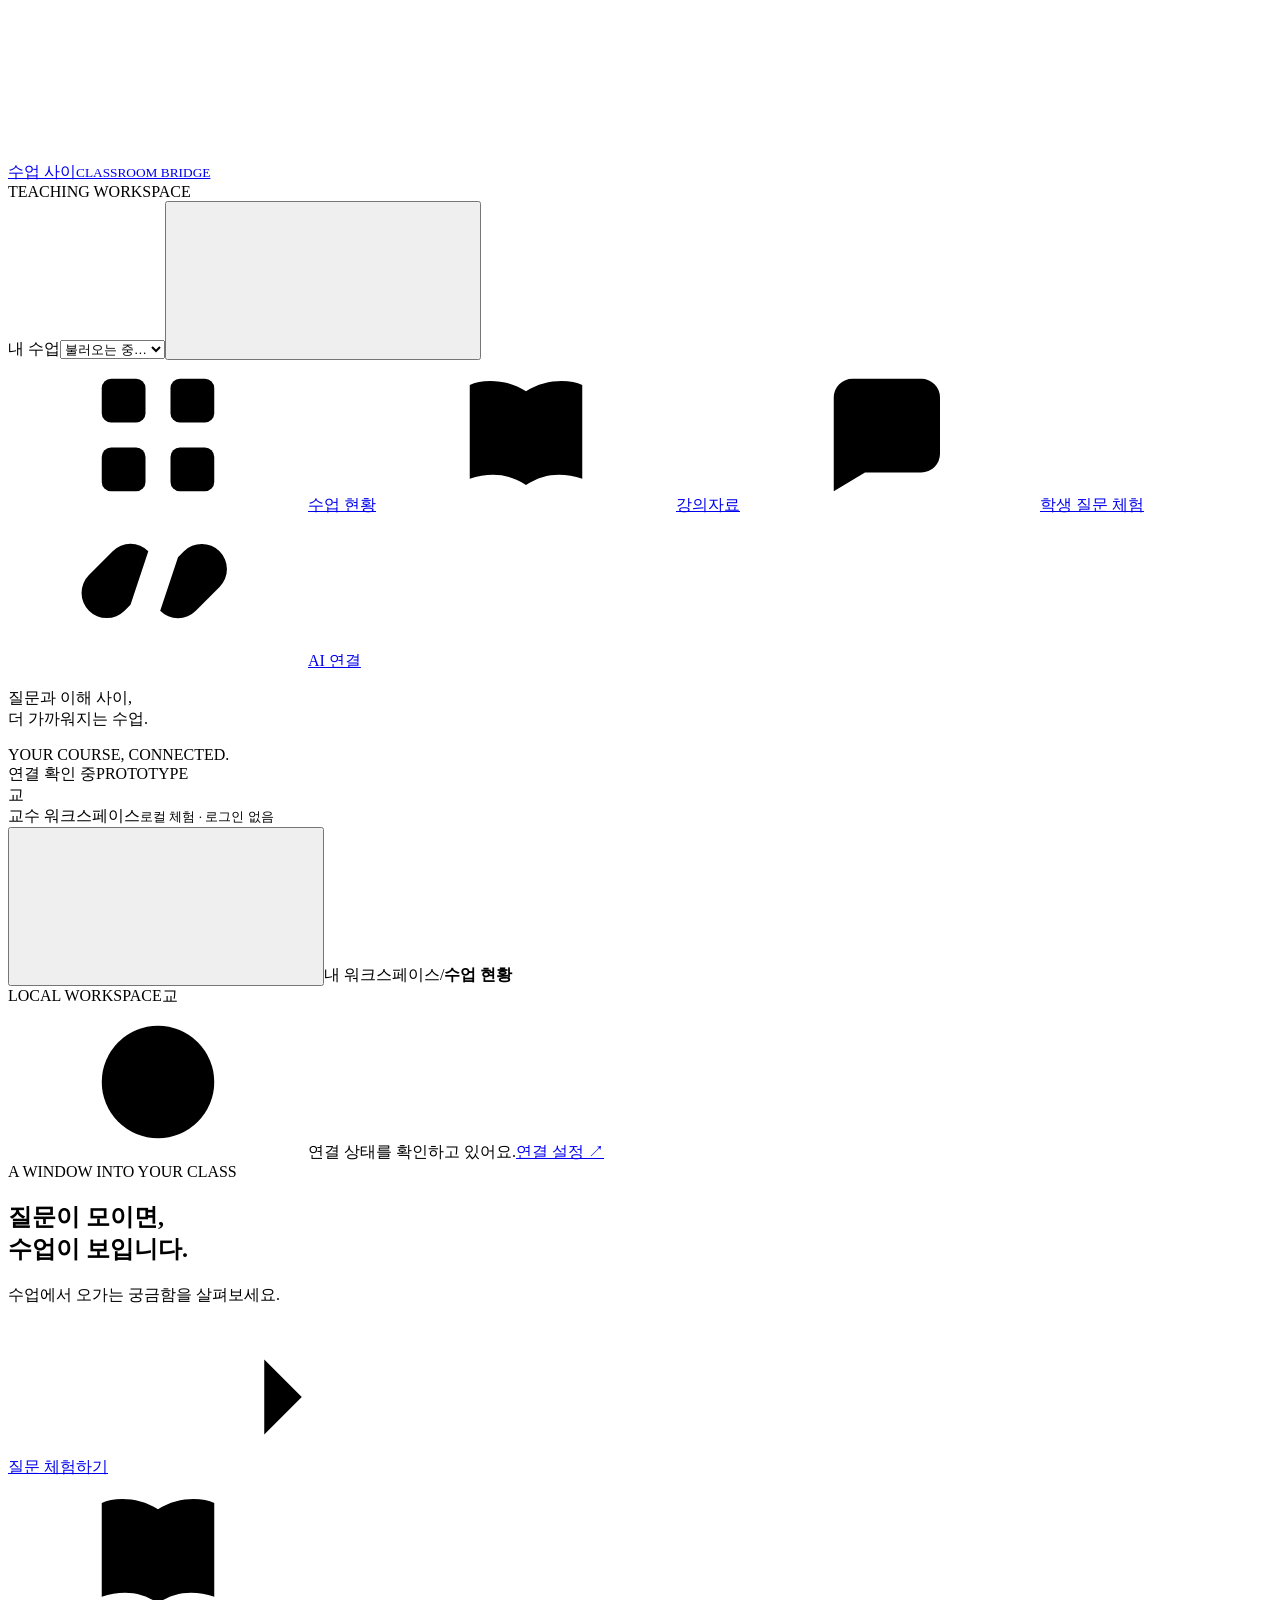
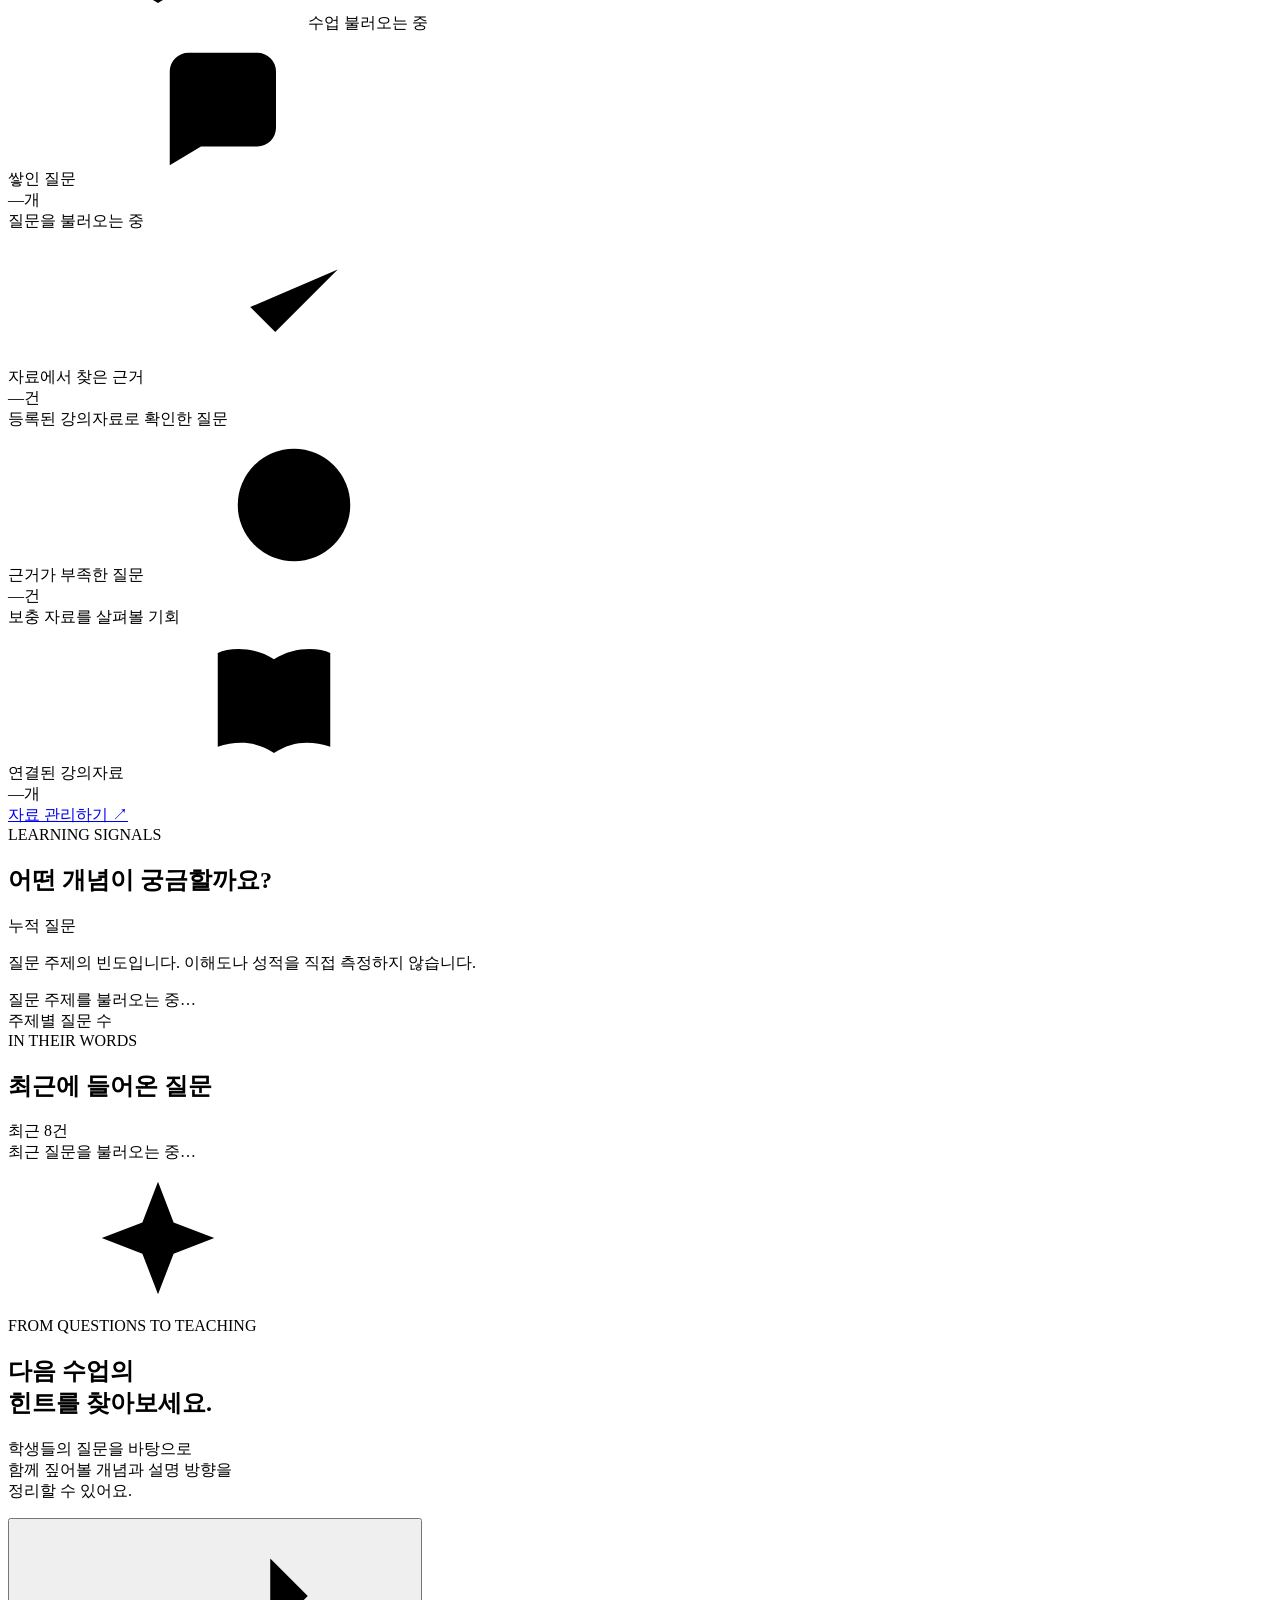
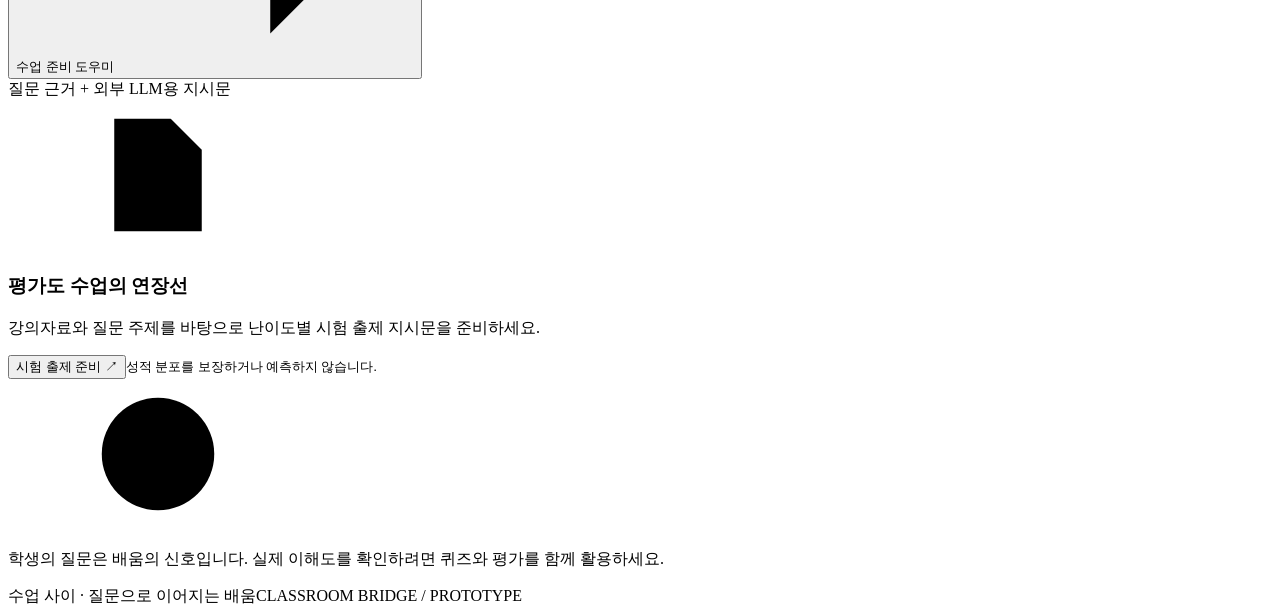
==== classroom/static/index.html @ 121eba07 "Add classroom MCP workspace with configurable Jev and Codex judges" ====
<!doctype html>
<html lang="ko">
<head>
  <meta charset="utf-8">
  <meta name="viewport" content="width=device-width, initial-scale=1">
  <meta name="theme-color" content="#f6f7f3">
  <title>수업 사이 · Classroom Bridge</title>
  <link rel="stylesheet" href="/static/style.css">
  <script defer src="/static/app.js"></script>
</head>
<body>
<svg class="svg-definitions" aria-hidden="true"><defs>
<symbol id="i-grid" viewBox="0 0 24 24"><rect x="3" y="3" width="7" height="7" rx="1.5"/><rect x="14" y="3" width="7" height="7" rx="1.5"/><rect x="3" y="14" width="7" height="7" rx="1.5"/><rect x="14" y="14" width="7" height="7" rx="1.5"/></symbol>
<symbol id="i-book" viewBox="0 0 24 24"><path d="M12 5c-3-2-7-2-9-1v15c3-1 6-1 9 1 3-2 6-2 9-1V4c-2-1-6-1-9 1Z"/><path d="M12 5v15"/></symbol>
<symbol id="i-chat" viewBox="0 0 24 24"><path d="M20 15a3 3 0 0 1-3 3H8l-5 3V6a3 3 0 0 1 3-3h11a3 3 0 0 1 3 3Z"/><path d="M7 8h9M7 12h6"/></symbol>
<symbol id="i-link" viewBox="0 0 24 24"><path d="m9 15 6-6M8 16l-1 1a4.2 4.2 0 0 1-6-6l4-4a4.2 4.2 0 0 1 6 0M16 8l1-1a4.2 4.2 0 0 1 6 6l-4 4a4.2 4.2 0 0 1-6 0" transform="translate(0 -1) scale(.95)"/></symbol>
<symbol id="i-arrow" viewBox="0 0 24 24"><path d="M4 12h15m-6-6 6 6-6 6"/></symbol>
<symbol id="i-file" viewBox="0 0 24 24"><path d="M14 3H5v18h14V8Z"/><path d="M14 3v5h5M8 12h8M8 16h5"/></symbol>
<symbol id="i-plus" viewBox="0 0 24 24"><path d="M12 5v14M5 12h14"/></symbol>
<symbol id="i-upload" viewBox="0 0 24 24"><path d="M12 16V3m-5 5 5-5 5 5M4 15v6h16v-6"/></symbol>
<symbol id="i-spark" viewBox="0 0 24 24"><path d="m12 3 2.5 6.5L21 12l-6.5 2.5L12 21l-2.5-6.5L3 12l6.5-2.5ZM20 2v4m-2-2h4"/></symbol>
<symbol id="i-copy" viewBox="0 0 24 24"><rect x="8" y="8" width="12" height="13" rx="2"/><path d="M16 8V3H3v13h5"/></symbol>
<symbol id="i-check" viewBox="0 0 24 24"><path d="m5 12 4 4L19 6"/></symbol>
<symbol id="i-close" viewBox="0 0 24 24"><path d="m6 6 12 12M18 6 6 18"/></symbol>
<symbol id="i-info" viewBox="0 0 24 24"><circle cx="12" cy="12" r="9"/><path d="M12 11v6m0-10v1"/></symbol>
<symbol id="i-menu" viewBox="0 0 24 24"><path d="M4 6h16M4 12h16M4 18h16"/></symbol>
<symbol id="i-trash" viewBox="0 0 24 24"><path d="M3 6h18M9 6V3h6v3M6 6l1 15h10l1-15M10 10v7m4-7v7"/></symbol>
</defs></svg>
<div class="app-shell">
<aside class="sidebar" id="sidebar" aria-label="주 탐색">
  <a class="brand" href="#dashboard" aria-label="수업 사이 홈"><span class="brand-mark"><i></i><i></i><i></i></span><span>수업 사이<small>CLASSROOM BRIDGE</small></span></a>
  <div class="workspace-label">TEACHING WORKSPACE</div>
  <div class="course-control"><label for="course-select">내 수업</label><select id="course-select" aria-label="수업 선택"><option>불러오는 중…</option></select><button id="new-course" class="icon-button" title="새 수업 만들기" aria-label="새 수업 만들기"><svg><use href="#i-plus"/></svg></button></div>
  <nav class="nav"><a href="#dashboard" data-page="dashboard" class="active"><svg><use href="#i-grid"/></svg>수업 현황<span class="nav-dot"></span></a><a href="#materials" data-page="materials"><svg><use href="#i-book"/></svg>강의자료</a><a href="#student" data-page="student"><svg><use href="#i-chat"/></svg>학생 질문 체험</a><a href="#connect" data-page="connect"><svg><use href="#i-link"/></svg>AI 연결</a></nav>
  <div class="sidebar-note"><div class="note-line"></div><p>질문과 이해 사이,<br>더 가까워지는 수업.</p><span>YOUR COURSE, CONNECTED.</span></div>
  <div class="sidebar-bottom"><div class="provider-status"><span class="status-dot"></span><span id="provider-label">연결 확인 중</span><span class="prototype-tag">PROTOTYPE</span></div><div class="profile"><span class="avatar">교</span><div>교수 워크스페이스<small>로컬 체험 · 로그인 없음</small></div></div></div>
</aside>
<div class="sidebar-shade" id="sidebar-shade"></div>
<main class="main">
  <header class="topbar"><div class="breadcrumb"><button class="icon-button mobile-menu" id="menu-button" aria-label="메뉴 열기" aria-expanded="false"><svg><use href="#i-menu"/></svg></button><span>내 워크스페이스</span><span class="crumb-slash">/</span><strong id="breadcrumb-title">수업 현황</strong></div><span class="topbar-right"><span class="small-dot"></span>LOCAL WORKSPACE<span class="topbar-avatar">교</span></span></header>
  <div class="content">
  <div class="mode-banner" id="mode-banner" role="status"><svg><use href="#i-info"/></svg><span>연결 상태를 확인하고 있어요.</span><a href="#connect">연결 설정 <span aria-hidden="true">↗</span></a></div>
  <div id="global-error" class="error-message" role="alert" hidden></div>
  <section class="page active" id="page-dashboard" aria-labelledby="dashboard-title">
    <div class="page-heading"><div><div class="eyebrow">A WINDOW INTO YOUR CLASS</div><h1 id="dashboard-title">질문이 모이면,<br class="mobile-break"> 수업이 보입니다.</h1><p><span id="dashboard-course">수업</span>에서 오가는 궁금함을 살펴보세요.</p></div><a class="button button-dark" href="#student">질문 체험하기<svg><use href="#i-arrow"/></svg></a></div>
    <div class="dashboard-context"><span class="course-pill"><svg><use href="#i-book"/></svg><span id="course-pill-title">수업 불러오는 중</span></span><span id="demo-data-label" class="subtle-label"></span><span class="context-date" id="today-label"></span></div>
    <div class="stats-grid" id="stats-grid" aria-live="polite">
      <article class="stat-card"><div class="stat-label">쌓인 질문<svg><use href="#i-chat"/></svg></div><div class="stat-value" id="stat-questions">—<span>개</span></div><div class="stat-foot" id="stat-question-foot">질문을 불러오는 중</div></article>
      <article class="stat-card"><div class="stat-label">자료에서 찾은 근거<svg><use href="#i-check"/></svg></div><div class="stat-value" id="stat-grounded">—<span>건</span></div><div class="stat-foot">등록된 강의자료로 확인한 질문</div></article>
      <article class="stat-card"><div class="stat-label">근거가 부족한 질문<svg><use href="#i-info"/></svg></div><div class="stat-value" id="stat-insufficient">—<span>건</span></div><div class="stat-foot">보충 자료를 살펴볼 기회</div></article>
      <article class="stat-card"><div class="stat-label">연결된 강의자료<svg><use href="#i-book"/></svg></div><div class="stat-value" id="stat-materials">—<span>개</span></div><a class="stat-foot text-link" href="#materials">자료 관리하기 <span>↗</span></a></article>
    </div>
    <div class="dashboard-columns">
      <div class="dashboard-primary">
        <article class="panel topics-panel"><div class="panel-heading"><div><span class="eyebrow">LEARNING SIGNALS</span><h2>어떤 개념이 궁금할까요?</h2></div><span class="chip">누적 질문</span></div><p class="panel-description">질문 주제의 빈도입니다. 이해도나 성적을 직접 측정하지 않습니다.</p><div id="topic-chart" class="topic-chart loading-placeholder">질문 주제를 불러오는 중…</div><div class="chart-footer"><span class="legend-dot"></span>주제별 질문 수 <span id="topic-total"></span></div></article>
        <article class="panel recent-panel"><div class="panel-heading"><div><span class="eyebrow">IN THEIR WORDS</span><h2>최근에 들어온 질문</h2></div><span class="muted small">최근 8건</span></div><div id="recent-questions" class="question-list loading-placeholder">최근 질문을 불러오는 중…</div></article>
      </div>
      <div class="dashboard-secondary">
        <article class="insight-card"><span class="insight-icon"><svg><use href="#i-spark"/></svg></span><div class="eyebrow">FROM QUESTIONS TO TEACHING</div><h2>다음 수업의<br>힌트를 찾아보세요.</h2><p>학생들의 질문을 바탕으로<br>함께 짚어볼 개념과 설명 방향을<br>정리할 수 있어요.</p><button class="button button-teal" id="brief-button">수업 준비 도우미<svg><use href="#i-arrow"/></svg></button><div class="insight-foot">질문 근거 + 외부 LLM용 지시문</div></article>
        <article class="panel exam-card"><div class="exam-icon"><svg><use href="#i-file"/></svg></div><h3>평가도 수업의 연장선</h3><p>강의자료와 질문 주제를 바탕으로 난이도별 시험 출제 지시문을 준비하세요.</p><button class="text-link" id="exam-button">시험 출제 준비 <span>↗</span></button><small>성적 분포를 보장하거나 예측하지 않습니다.</small></article>
        <div class="privacy-note"><svg><use href="#i-info"/></svg><p id="analytics-notice">학생의 질문은 배움의 신호입니다. 실제 이해도를 확인하려면 퀴즈와 평가를 함께 활용하세요.</p></div>
      </div>
    </div>
  </section>
  <section class="page" id="page-materials" aria-labelledby="materials-title" hidden>
    <div class="page-heading"><div><div class="eyebrow">THE FOUNDATION OF EVERY ANSWER</div><h1 id="materials-title">수업의 근거를 모으세요.</h1><p>등록한 강의자료를 바탕으로 질문에 필요한 내용을 찾습니다.</p></div><span class="outline-label">TXT · MD · PDF</span></div>
    <div class="materials-layout"><article class="panel registration-panel"><div class="panel-heading"><h2>강의자료 등록</h2></div><div class="segmented" role="tablist" aria-label="등록 방식"><button class="active" id="tab-file" role="tab" aria-selected="true" aria-controls="upload-form">파일 업로드</button><button id="tab-text" role="tab" aria-selected="false" aria-controls="text-form">직접 입력</button></div>
      <form id="upload-form" role="tabpanel" aria-labelledby="tab-file"><label class="dropzone" id="dropzone" for="material-file"><span class="upload-icon"><svg><use href="#i-upload"/></svg></span><strong id="file-label">강의자료를 선택하세요</strong><span>또는 파일을 이곳에 끌어다 놓으세요</span><small>TXT, MD, 텍스트 PDF · 최대 10 MB</small><input id="material-file" type="file" accept=".txt,.md,.pdf" required></label><label class="field-label" for="file-title">자료 제목 <span>선택</span></label><input id="file-title" placeholder="비워두면 파일 이름을 사용해요" maxlength="200"><button class="button button-dark full-width" type="submit"><svg><use href="#i-plus"/></svg>자료 등록하기</button><p class="form-note">이미지로만 된 PDF는 글자 추출이 어려울 수 있어요.</p></form>
      <form id="text-form" role="tabpanel" aria-labelledby="tab-text" hidden><label class="field-label" for="text-title">자료 제목</label><input id="text-title" placeholder="예: 3주차 · 경사하강법" required maxlength="200"><label class="field-label" for="material-text">자료 내용</label><textarea id="material-text" rows="10" maxlength="1000000" placeholder="수업 노트나 강의 내용을 붙여 넣으세요. 제목과 본문을 함께 넣으면 근거를 찾기 좋아요." required></textarea><button class="button button-dark full-width" type="submit"><svg><use href="#i-plus"/></svg>자료 등록하기</button></form>
      <div class="form-status" id="material-status" role="status"></div></article>
      <article class="panel material-library"><div class="panel-heading"><div><span class="eyebrow">COURSE LIBRARY</span><h2>등록된 자료 <span class="count-badge" id="material-count">0</span></h2></div><button class="text-link" id="refresh-materials">새로고침</button></div><div id="material-list" class="material-list">자료를 불러오는 중…</div></article></div>
  </section>
  <section class="page" id="page-student" aria-labelledby="student-title" hidden>
    <div class="page-heading"><div><div class="eyebrow">A QUESTION IS A GOOD BEGINNING</div><h1 id="student-title">궁금함에서 시작해 보세요.</h1><p>학생의 질문이 강의자료와 어떻게 연결되는지 체험해 보세요.</p></div><span class="outline-label">학생 질문 체험</span></div>
    <div class="student-layout"><div><article class="panel ask-panel"><div class="ask-context"><span class="mini-logo">사이</span><div><strong id="ask-course">현재 수업</strong><span>강의자료에서 질문의 근거를 찾아요.</span></div></div><form id="ask-form"><label class="field-label" for="question-input">어떤 점이 궁금한가요?</label><textarea id="question-input" rows="5" maxlength="2000" placeholder="예: 경사하강법에서 학습률이 너무 크면 어떻게 되나요?" required></textarea><div class="question-examples"><span>이렇게 물어보세요</span><button type="button" data-question="경사하강법이 무엇인가요?">경사하강법이 뭐예요?</button><button type="button" data-question="과적합은 왜 생기고 어떻게 줄이나요?">과적합은 어떻게 줄이나요?</button></div><div class="ask-footer"><span><svg><use href="#i-info"/></svg>질문이 이 수업의 DB에 기록됩니다.</span><button class="button button-teal" type="submit">자료에서 찾기<svg><use href="#i-arrow"/></svg></button></div></form><div id="ask-status" class="form-status" role="status"></div></article><div id="answer-container" aria-live="polite"></div></div>
      <aside class="student-guide"><div class="eyebrow">HOW IT WORKS</div><h3>익숙한 AI,<br>우리 수업의 맥락으로.</h3><ol class="flow-list"><li><span>01</span><div><strong>질문하기</strong><p>학생이 궁금한 점을 물어봐요.</p></div></li><li><span>02</span><div><strong>자료 선별하기</strong><p>MCP로 수업 자료에 연결하고, 근거가 되는 내용을 골라요.</p></div></li><li><span>03</span><div><strong>출처와 함께 설명하기</strong><p>선별된 근거를 외부 LLM에 전달해 수업에 맞는 설명을 만들어요.</p></div></li></ol><div class="guide-note">이 체험 화면은 <strong>근거 발췌 미리보기</strong>를 보여줍니다. 자연어 답변 생성은 연결한 LLM에서 이루어져요.</div><a class="text-link" href="#connect">내 AI에 연결하기 <span>↗</span></a></aside></div>
  </section>
  <section class="page" id="page-connect" aria-labelledby="connect-title" hidden>
    <div class="page-heading"><div><div class="eyebrow">BRING YOUR OWN AI</div><h1 id="connect-title">수업과 AI 사이를 연결하세요.</h1><p>MCP를 지원하는 클라이언트에 연결해 수업 자료를 활용하세요.</p></div><span class="outline-label">MCP</span></div>
    <div class="connection-status panel"><span class="connection-mark"><svg><use href="#i-link"/></svg></span><div><h2 id="connection-title">연결 상태 확인 중</h2><p id="connection-description"></p></div><span class="chip" id="mode-chip"></span></div>
    <div class="connection-grid"><article class="panel connection-card"><div class="eyebrow">FOR STUDENTS</div><h2>학생의 AI에 연결</h2><p>수업 목록을 확인하고, 질문에 맞는 강의자료를 찾습니다. 질문은 수업별로 기록돼요.</p><label class="field-label">Streamable HTTP 주소</label><div class="copy-line"><code id="student-endpoint"></code><button class="icon-button copy-target" data-copy-target="student-endpoint" aria-label="학생 MCP 주소 복사"><svg><use href="#i-copy"/></svg></button></div><label class="field-label">표준 입출력 실행 명령</label><div class="copy-line"><code id="student-stdio">python -m classroom.mcp_server --role student</code><button class="icon-button copy-target" data-copy-target="student-stdio" aria-label="학생 실행 명령 복사"><svg><use href="#i-copy"/></svg></button></div><button class="button button-outline full-width" id="student-prompt">학생용 지시문 보기<svg><use href="#i-arrow"/></svg></button></article>
    <article class="panel connection-card"><div class="eyebrow">FOR INSTRUCTORS</div><h2>교수의 AI에 연결</h2><p>질문 현황을 살펴보고, 보충 설명과 시험 출제를 준비합니다. 자료 등록도 가능해요.</p><label class="field-label">Streamable HTTP 주소</label><div class="copy-line"><code id="instructor-endpoint"></code><button class="icon-button copy-target" data-copy-target="instructor-endpoint" aria-label="교수 MCP 주소 복사"><svg><use href="#i-copy"/></svg></button></div><label class="field-label">표준 입출력 실행 명령</label><div class="copy-line"><code id="instructor-stdio">python -m classroom.mcp_server --role instructor</code><button class="icon-button copy-target" data-copy-target="instructor-stdio" aria-label="교수 실행 명령 복사"><svg><use href="#i-copy"/></svg></button></div><button class="button button-outline full-width" id="instructor-prompt">교수용 지시문 보기<svg><use href="#i-arrow"/></svg></button></article></div>
    <article class="panel setup-notes"><h3>연결 전에 확인하세요</h3><div class="setup-note-grid"><div><span>01</span><h4>같은 컴퓨터에서 실행</h4><p>이 주소는 로컬 서버용입니다. 원격 커넥터에서는 직접 접근할 수 없으며, 클라이언트의 로컬 MCP 지원을 확인해야 해요.</p></div><div><span>02</span><h4>Jev API 또는 Codex CLI로 판단</h4><p>서버의 .env에서 CLASSROOM_MODE=auto를 설정하세요. TYPESAFE_API_KEY가 있으면 Jev를 사용하며, JEV_MODEL의 기본값은 jev-latest입니다. 키가 없으면 설치된 Codex CLI, 둘 다 없으면 데모 검색을 사용합니다. jev·codex·demo 모드로 직접 지정할 수도 있어요. 변경 후 서버를 재시작하세요. API 키는 서버에만 보관하고, Codex는 서버 컴퓨터에서 로그인하세요.</p></div><div><span>03</span><h4>교수 도구는 교수에게</h4><p>이 프로토타입에는 로그인이 없습니다. 역할별 주소는 인증 경계가 아니므로 신뢰할 수 있는 로컬 환경에서 체험하세요.</p></div></div></article>
  </section>
  <footer class="page-footer"><span>수업 사이 <span class="footer-dot">·</span> 질문으로 이어지는 배움</span><span>CLASSROOM BRIDGE / PROTOTYPE</span></footer>
  </div>
</main>
</div>
<dialog id="app-dialog"><div class="dialog-top"><div><span class="eyebrow" id="dialog-eyebrow"></span><h2 id="dialog-title"></h2></div><button class="icon-button" id="close-dialog" aria-label="닫기"><svg><use href="#i-close"/></svg></button></div><div id="dialog-content"></div></dialog>
<div id="toast" class="toast" role="status" aria-live="polite"></div>
</body>
</html>
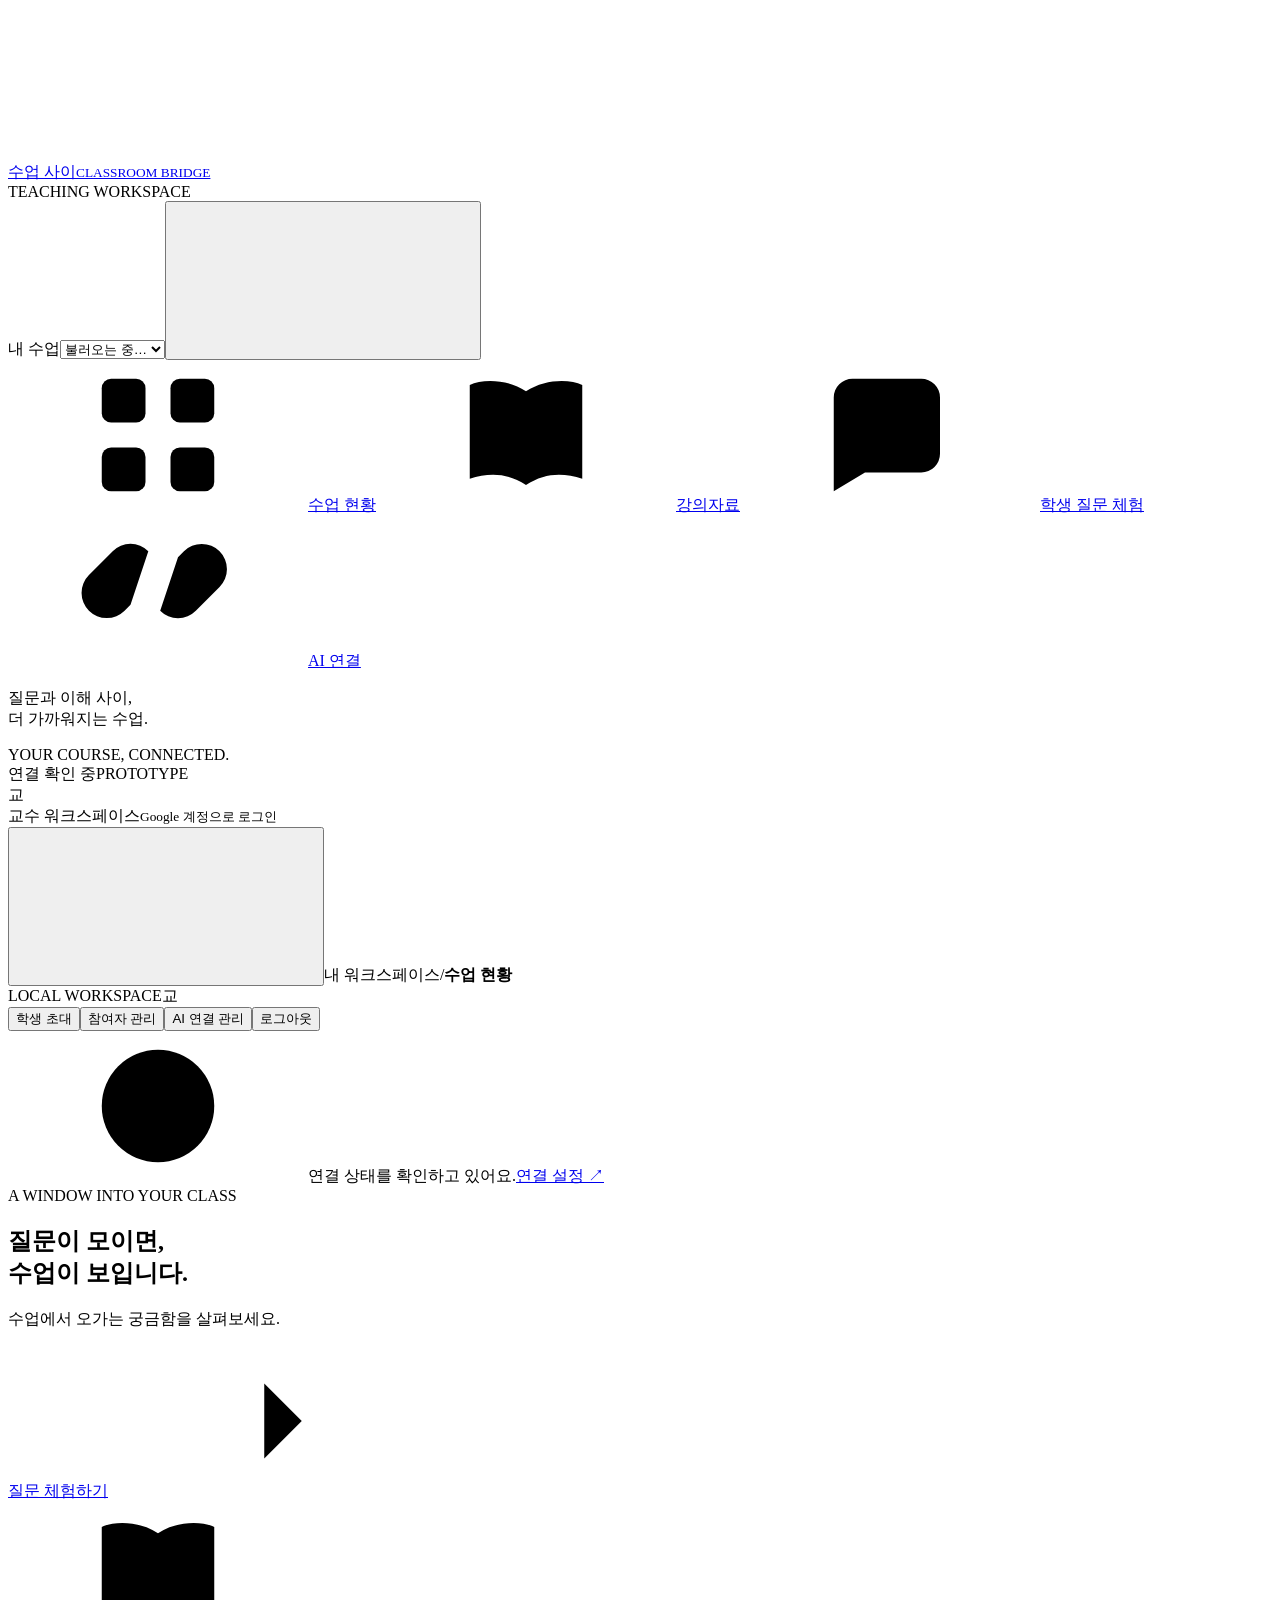
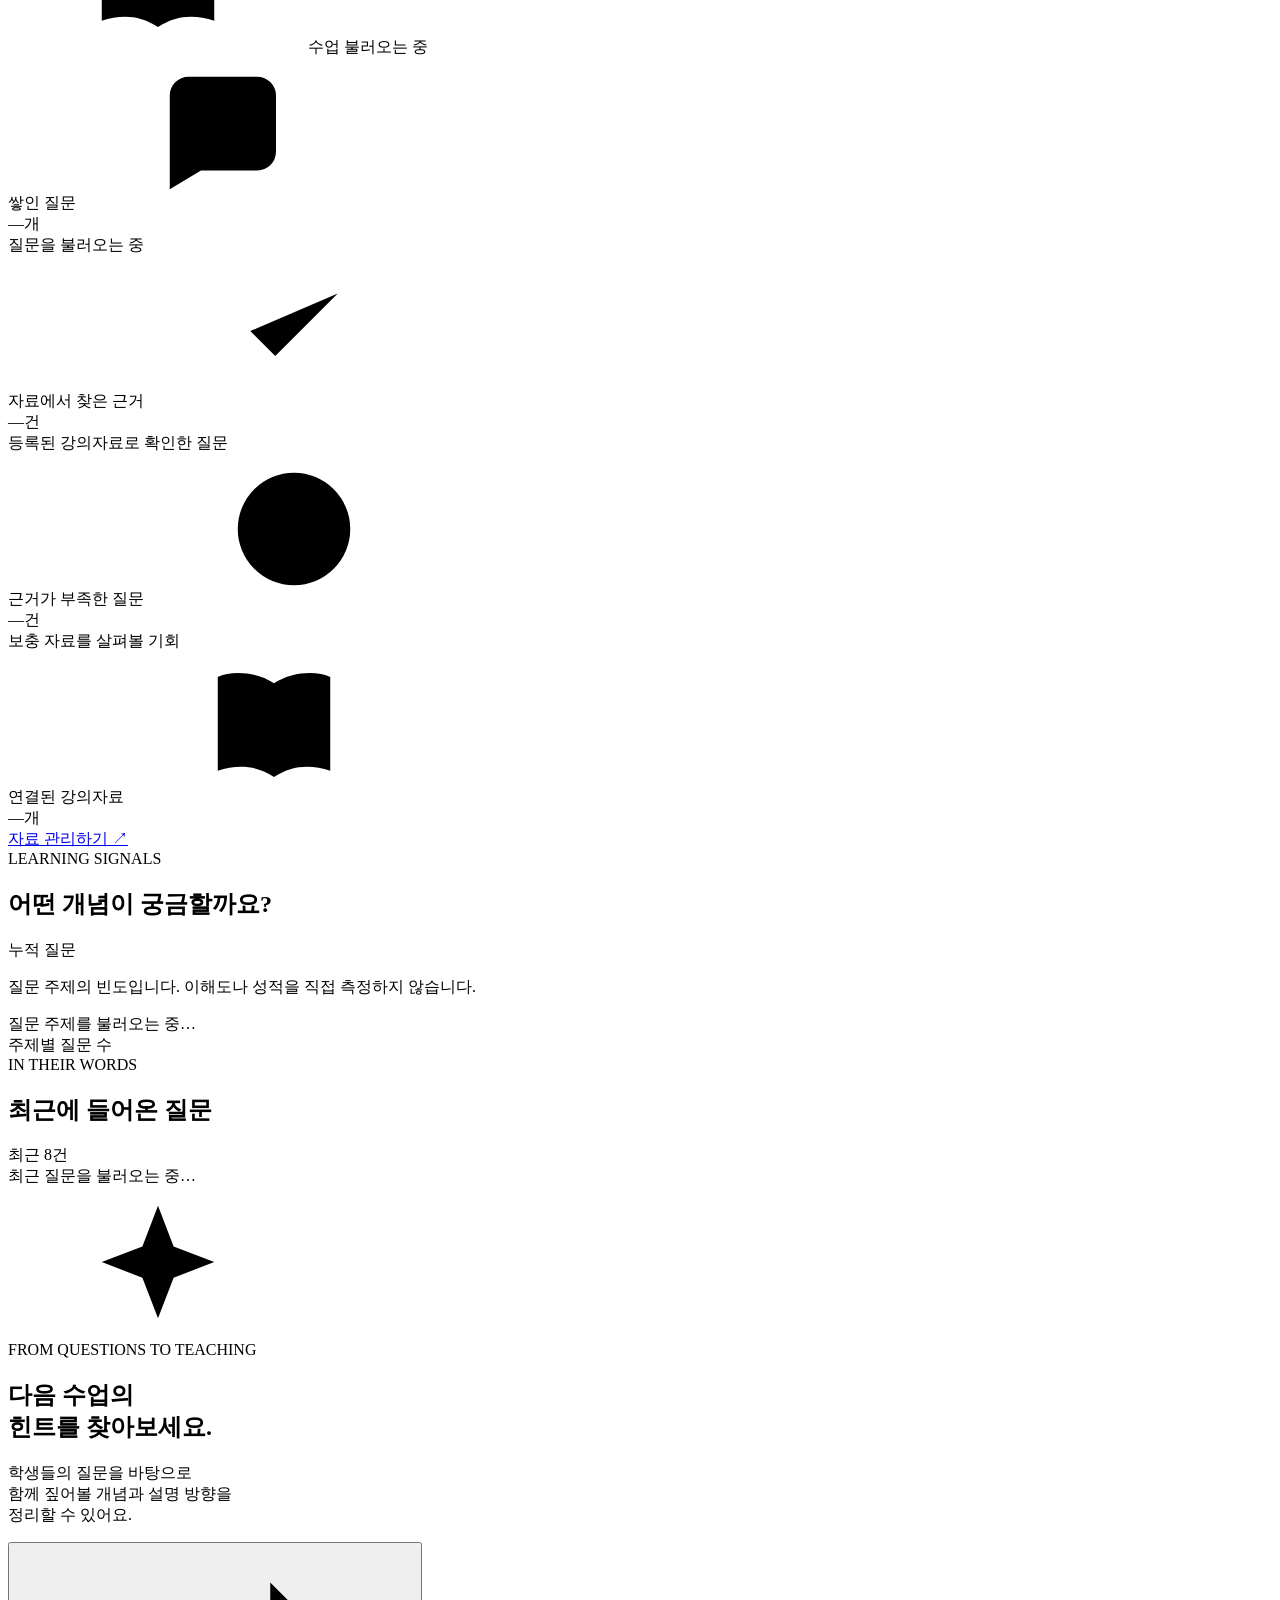
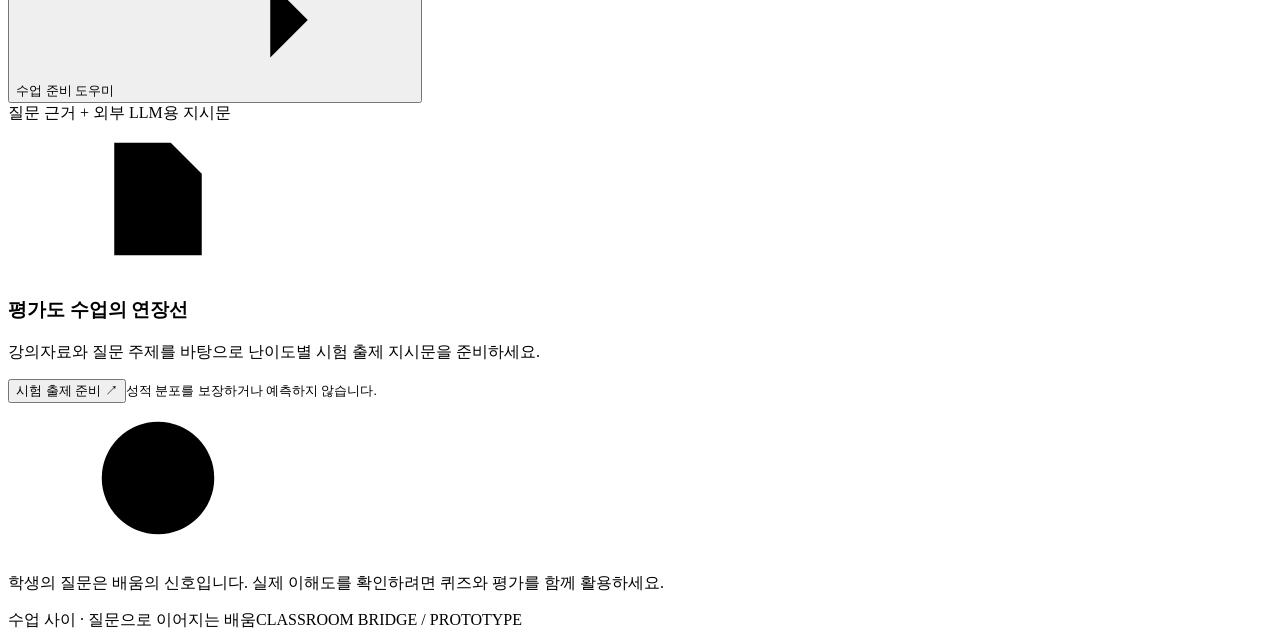
==== commit b3259ae2: "Add Google login, MCP OAuth, and FactChat SDK deployment" ====
--- a/classroom/static/index.html
+++ b/classroom/static/index.html
@@ -31,14 +31,15 @@
   <a class="brand" href="#dashboard" aria-label="수업 사이 홈"><span class="brand-mark"><i></i><i></i><i></i></span><span>수업 사이<small>CLASSROOM BRIDGE</small></span></a>
   <div class="workspace-label">TEACHING WORKSPACE</div>
   <div class="course-control"><label for="course-select">내 수업</label><select id="course-select" aria-label="수업 선택"><option>불러오는 중…</option></select><button id="new-course" class="icon-button" title="새 수업 만들기" aria-label="새 수업 만들기"><svg><use href="#i-plus"/></svg></button></div>
-  <nav class="nav"><a href="#dashboard" data-page="dashboard" class="active"><svg><use href="#i-grid"/></svg>수업 현황<span class="nav-dot"></span></a><a href="#materials" data-page="materials"><svg><use href="#i-book"/></svg>강의자료</a><a href="#student" data-page="student"><svg><use href="#i-chat"/></svg>학생 질문 체험</a><a href="#connect" data-page="connect"><svg><use href="#i-link"/></svg>AI 연결</a></nav>
+  <nav class="nav"><a href="#dashboard" data-page="dashboard" data-teacher-only class="active"><svg><use href="#i-grid"/></svg>수업 현황<span class="nav-dot"></span></a><a href="#materials" data-page="materials"><svg><use href="#i-book"/></svg>강의자료</a><a href="#student" data-page="student"><svg><use href="#i-chat"/></svg>학생 질문 체험</a><a href="#connect" data-page="connect"><svg><use href="#i-link"/></svg>AI 연결</a></nav>
   <div class="sidebar-note"><div class="note-line"></div><p>질문과 이해 사이,<br>더 가까워지는 수업.</p><span>YOUR COURSE, CONNECTED.</span></div>
-  <div class="sidebar-bottom"><div class="provider-status"><span class="status-dot"></span><span id="provider-label">연결 확인 중</span><span class="prototype-tag">PROTOTYPE</span></div><div class="profile"><span class="avatar">교</span><div>교수 워크스페이스<small>로컬 체험 · 로그인 없음</small></div></div></div>
+  <div class="sidebar-bottom"><div class="provider-status"><span class="status-dot"></span><span id="provider-label">연결 확인 중</span><span class="prototype-tag">PROTOTYPE</span></div><div class="profile"><span class="avatar">교</span><div>교수 워크스페이스<small>Google 계정으로 로그인</small></div></div></div>
 </aside>
 <div class="sidebar-shade" id="sidebar-shade"></div>
 <main class="main">
   <header class="topbar"><div class="breadcrumb"><button class="icon-button mobile-menu" id="menu-button" aria-label="메뉴 열기" aria-expanded="false"><svg><use href="#i-menu"/></svg></button><span>내 워크스페이스</span><span class="crumb-slash">/</span><strong id="breadcrumb-title">수업 현황</strong></div><span class="topbar-right"><span class="small-dot"></span>LOCAL WORKSPACE<span class="topbar-avatar">교</span></span></header>
   <div class="content">
+  <div class="account-actions"><span id="account-name"></span><small id="account-email"></small><span class="chip" id="course-role"></span><button class="button" id="invite-button" data-teacher-only>학생 초대</button><button class="button" id="members-button" data-teacher-only>참여자 관리</button><button class="button" id="oauth-connections">AI 연결 관리</button><button class="button" id="logout-button">로그아웃</button></div>
   <div class="mode-banner" id="mode-banner" role="status"><svg><use href="#i-info"/></svg><span>연결 상태를 확인하고 있어요.</span><a href="#connect">연결 설정 <span aria-hidden="true">↗</span></a></div>
   <div id="global-error" class="error-message" role="alert" hidden></div>
   <section class="page active" id="page-dashboard" aria-labelledby="dashboard-title">
@@ -64,7 +65,7 @@
   </section>
   <section class="page" id="page-materials" aria-labelledby="materials-title" hidden>
     <div class="page-heading"><div><div class="eyebrow">THE FOUNDATION OF EVERY ANSWER</div><h1 id="materials-title">수업의 근거를 모으세요.</h1><p>등록한 강의자료를 바탕으로 질문에 필요한 내용을 찾습니다.</p></div><span class="outline-label">TXT · MD · PDF</span></div>
-    <div class="materials-layout"><article class="panel registration-panel"><div class="panel-heading"><h2>강의자료 등록</h2></div><div class="segmented" role="tablist" aria-label="등록 방식"><button class="active" id="tab-file" role="tab" aria-selected="true" aria-controls="upload-form">파일 업로드</button><button id="tab-text" role="tab" aria-selected="false" aria-controls="text-form">직접 입력</button></div>
+    <div class="materials-layout"><article class="panel registration-panel" data-teacher-only><div class="panel-heading"><h2>강의자료 등록</h2></div><div class="segmented" role="tablist" aria-label="등록 방식"><button class="active" id="tab-file" role="tab" aria-selected="true" aria-controls="upload-form">파일 업로드</button><button id="tab-text" role="tab" aria-selected="false" aria-controls="text-form">직접 입력</button></div>
       <form id="upload-form" role="tabpanel" aria-labelledby="tab-file"><label class="dropzone" id="dropzone" for="material-file"><span class="upload-icon"><svg><use href="#i-upload"/></svg></span><strong id="file-label">강의자료를 선택하세요</strong><span>또는 파일을 이곳에 끌어다 놓으세요</span><small>TXT, MD, 텍스트 PDF · 최대 10 MB</small><input id="material-file" type="file" accept=".txt,.md,.pdf" required></label><label class="field-label" for="file-title">자료 제목 <span>선택</span></label><input id="file-title" placeholder="비워두면 파일 이름을 사용해요" maxlength="200"><button class="button button-dark full-width" type="submit"><svg><use href="#i-plus"/></svg>자료 등록하기</button><p class="form-note">이미지로만 된 PDF는 글자 추출이 어려울 수 있어요.</p></form>
       <form id="text-form" role="tabpanel" aria-labelledby="tab-text" hidden><label class="field-label" for="text-title">자료 제목</label><input id="text-title" placeholder="예: 3주차 · 경사하강법" required maxlength="200"><label class="field-label" for="material-text">자료 내용</label><textarea id="material-text" rows="10" maxlength="1000000" placeholder="수업 노트나 강의 내용을 붙여 넣으세요. 제목과 본문을 함께 넣으면 근거를 찾기 좋아요." required></textarea><button class="button button-dark full-width" type="submit"><svg><use href="#i-plus"/></svg>자료 등록하기</button></form>
       <div class="form-status" id="material-status" role="status"></div></article>
@@ -78,9 +79,9 @@
   <section class="page" id="page-connect" aria-labelledby="connect-title" hidden>
     <div class="page-heading"><div><div class="eyebrow">BRING YOUR OWN AI</div><h1 id="connect-title">수업과 AI 사이를 연결하세요.</h1><p>MCP를 지원하는 클라이언트에 연결해 수업 자료를 활용하세요.</p></div><span class="outline-label">MCP</span></div>
     <div class="connection-status panel"><span class="connection-mark"><svg><use href="#i-link"/></svg></span><div><h2 id="connection-title">연결 상태 확인 중</h2><p id="connection-description"></p></div><span class="chip" id="mode-chip"></span></div>
-    <div class="connection-grid"><article class="panel connection-card"><div class="eyebrow">FOR STUDENTS</div><h2>학생의 AI에 연결</h2><p>수업 목록을 확인하고, 질문에 맞는 강의자료를 찾습니다. 질문은 수업별로 기록돼요.</p><label class="field-label">Streamable HTTP 주소</label><div class="copy-line"><code id="student-endpoint"></code><button class="icon-button copy-target" data-copy-target="student-endpoint" aria-label="학생 MCP 주소 복사"><svg><use href="#i-copy"/></svg></button></div><label class="field-label">표준 입출력 실행 명령</label><div class="copy-line"><code id="student-stdio">python -m classroom.mcp_server --role student</code><button class="icon-button copy-target" data-copy-target="student-stdio" aria-label="학생 실행 명령 복사"><svg><use href="#i-copy"/></svg></button></div><button class="button button-outline full-width" id="student-prompt">학생용 지시문 보기<svg><use href="#i-arrow"/></svg></button></article>
-    <article class="panel connection-card"><div class="eyebrow">FOR INSTRUCTORS</div><h2>교수의 AI에 연결</h2><p>질문 현황을 살펴보고, 보충 설명과 시험 출제를 준비합니다. 자료 등록도 가능해요.</p><label class="field-label">Streamable HTTP 주소</label><div class="copy-line"><code id="instructor-endpoint"></code><button class="icon-button copy-target" data-copy-target="instructor-endpoint" aria-label="교수 MCP 주소 복사"><svg><use href="#i-copy"/></svg></button></div><label class="field-label">표준 입출력 실행 명령</label><div class="copy-line"><code id="instructor-stdio">python -m classroom.mcp_server --role instructor</code><button class="icon-button copy-target" data-copy-target="instructor-stdio" aria-label="교수 실행 명령 복사"><svg><use href="#i-copy"/></svg></button></div><button class="button button-outline full-width" id="instructor-prompt">교수용 지시문 보기<svg><use href="#i-arrow"/></svg></button></article></div>
-    <article class="panel setup-notes"><h3>연결 전에 확인하세요</h3><div class="setup-note-grid"><div><span>01</span><h4>같은 컴퓨터에서 실행</h4><p>이 주소는 로컬 서버용입니다. 원격 커넥터에서는 직접 접근할 수 없으며, 클라이언트의 로컬 MCP 지원을 확인해야 해요.</p></div><div><span>02</span><h4>Jev API 또는 Codex CLI로 판단</h4><p>서버의 .env에서 CLASSROOM_MODE=auto를 설정하세요. TYPESAFE_API_KEY가 있으면 Jev를 사용하며, JEV_MODEL의 기본값은 jev-latest입니다. 키가 없으면 설치된 Codex CLI, 둘 다 없으면 데모 검색을 사용합니다. jev·codex·demo 모드로 직접 지정할 수도 있어요. 변경 후 서버를 재시작하세요. API 키는 서버에만 보관하고, Codex는 서버 컴퓨터에서 로그인하세요.</p></div><div><span>03</span><h4>교수 도구는 교수에게</h4><p>이 프로토타입에는 로그인이 없습니다. 역할별 주소는 인증 경계가 아니므로 신뢰할 수 있는 로컬 환경에서 체험하세요.</p></div></div></article>
+    <div class="connection-grid"><article class="panel connection-card"><div class="eyebrow">FOR STUDENTS</div><h2>학생의 AI에 연결</h2><p>수업 목록을 확인하고, 질문에 맞는 강의자료를 찾습니다. 질문은 수업별로 기록돼요.</p><label class="field-label">Streamable HTTP 주소</label><div class="copy-line"><code id="student-endpoint"></code><button class="icon-button copy-target" data-copy-target="student-endpoint" aria-label="학생 MCP 주소 복사"><svg><use href="#i-copy"/></svg></button></div><label class="field-label">연결 방식</label><div class="copy-line"><code id="student-stdio">HTTPS OAuth 연결</code><button class="icon-button copy-target" data-copy-target="student-stdio" aria-label="학생 실행 명령 복사"><svg><use href="#i-copy"/></svg></button></div><button class="button button-outline full-width" id="student-prompt">학생용 지시문 보기<svg><use href="#i-arrow"/></svg></button></article>
+    <article class="panel connection-card"><div class="eyebrow">FOR INSTRUCTORS</div><h2>교수의 AI에 연결</h2><p>질문 현황을 살펴보고, 보충 설명과 시험 출제를 준비합니다. 자료 등록도 가능해요.</p><label class="field-label">Streamable HTTP 주소</label><div class="copy-line"><code id="instructor-endpoint"></code><button class="icon-button copy-target" data-copy-target="instructor-endpoint" aria-label="교수 MCP 주소 복사"><svg><use href="#i-copy"/></svg></button></div><label class="field-label">연결 방식</label><div class="copy-line"><code id="instructor-stdio">HTTPS OAuth 연결</code><button class="icon-button copy-target" data-copy-target="instructor-stdio" aria-label="교수 실행 명령 복사"><svg><use href="#i-copy"/></svg></button></div><button class="button button-outline full-width" id="instructor-prompt">교수용 지시문 보기<svg><use href="#i-arrow"/></svg></button></article></div>
+    <article class="panel setup-notes"><h3>연결 전에 확인하세요</h3><div class="setup-note-grid"><div><span>01</span><h4>HTTPS 주소로 연결</h4><p>배포 서버의 HTTPS MCP 주소를 클라이언트에 추가하세요. Google 로그인 후 연결 권한을 승인하면 됩니다. 로컬 주소는 같은 컴퓨터에서만 사용할 수 있어요.</p></div><div><span>02</span><h4>OpenAI API로 판단</h4><p>서버의 .env.local에 OPEN_API_KEY를 설정하세요. CLASSROOM_MODE=auto는 키가 있으면 gpt-6-luna를 사용하고, 키가 없으면 데모 검색을 사용합니다. codex 모드는 gpt-6-luna, jev 모드는 jev-1.14.0을 요청하며 해당 모델의 OpenAI API 접근 권한이 필요합니다. 변경 후 서버를 재시작하세요. API 키는 서버에만 보관합니다.</p></div><div><span>03</span><h4>교수 도구는 교수에게</h4><p>웹에서는 Google 로그인과 수업별 교수·학생 권한을 검사합니다. MCP 서버를 추가하면 같은 Google 계정으로 로그인하고 연결 권한을 승인합니다. 교수 도구는 담당 교수의 수업에만 접근하며 AI 연결 관리에서 언제든 해제할 수 있습니다.</p></div></div></article>
   </section>
   <footer class="page-footer"><span>수업 사이 <span class="footer-dot">·</span> 질문으로 이어지는 배움</span><span>CLASSROOM BRIDGE / PROTOTYPE</span></footer>
   </div>
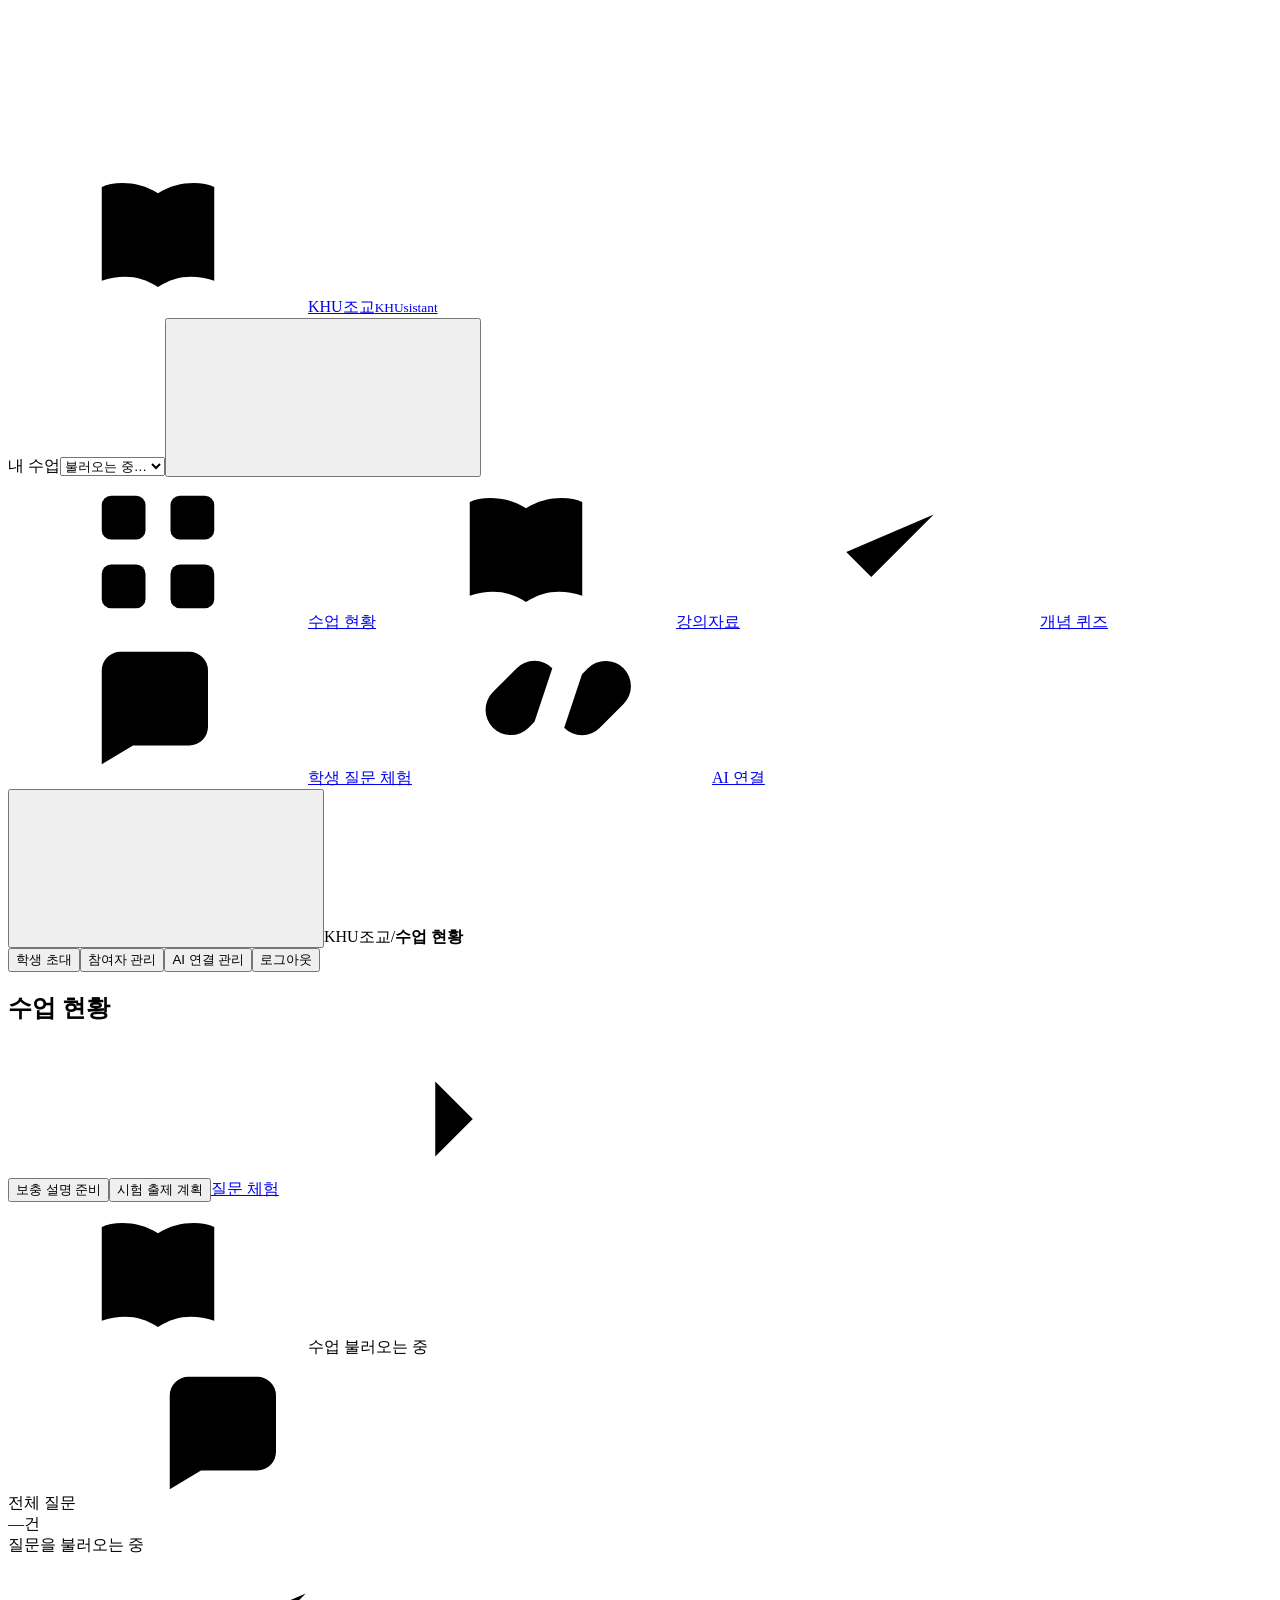
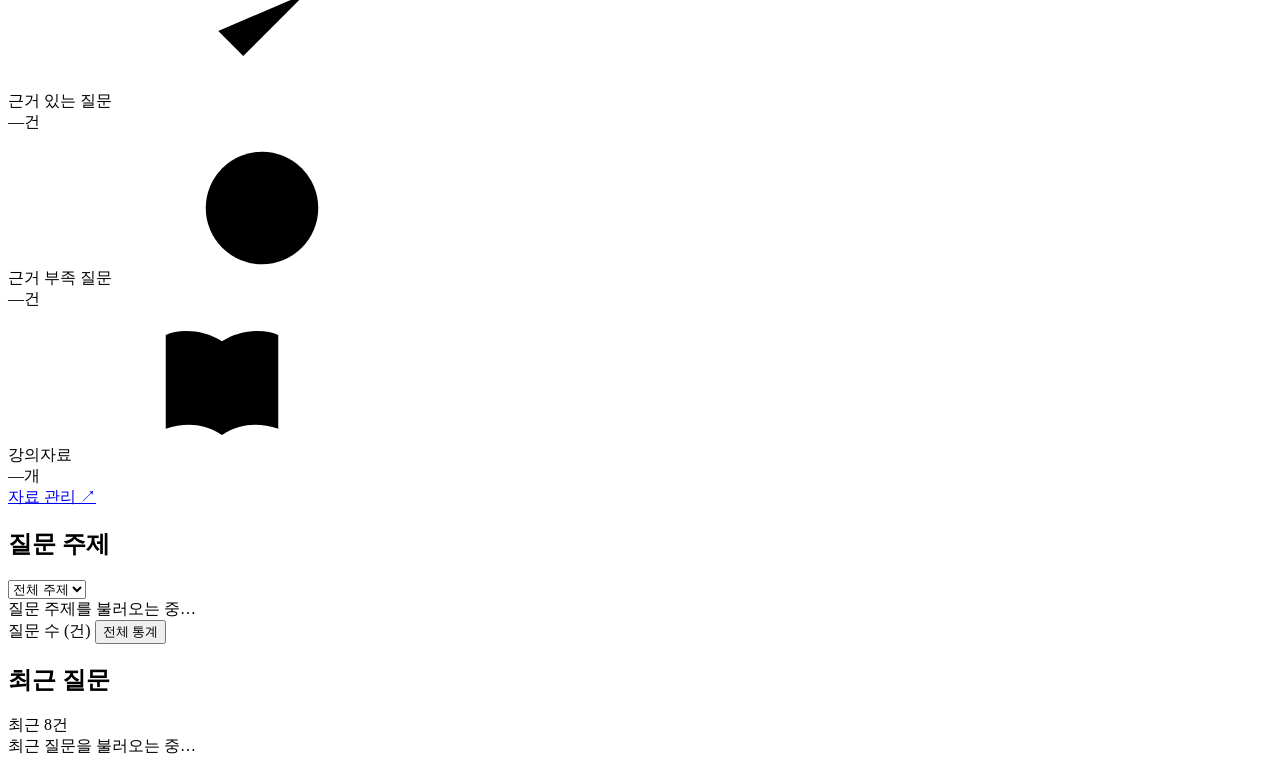
==== commit ede33a8f: "Add KHUsistant dashboard and course quiz workflows Apply KHU branding, concise dashboard copy, and s" ====
--- a/classroom/static/index.html
+++ b/classroom/static/index.html
@@ -3,8 +3,9 @@
 <head>
   <meta charset="utf-8">
   <meta name="viewport" content="width=device-width, initial-scale=1">
-  <meta name="theme-color" content="#f6f7f3">
-  <title>수업 사이 · Classroom Bridge</title>
+  <meta name="theme-color" content="#a40f16">
+  <title>KHU조교 · KHUsistant</title>
+  <link rel="icon" href="/static/favicon.svg" type="image/svg+xml">
   <link rel="stylesheet" href="/static/style.css">
   <script defer src="/static/app.js"></script>
 </head>
@@ -28,66 +29,61 @@
 </defs></svg>
 <div class="app-shell">
 <aside class="sidebar" id="sidebar" aria-label="주 탐색">
-  <a class="brand" href="#dashboard" aria-label="수업 사이 홈"><span class="brand-mark"><i></i><i></i><i></i></span><span>수업 사이<small>CLASSROOM BRIDGE</small></span></a>
-  <div class="workspace-label">TEACHING WORKSPACE</div>
+  <a class="brand" href="#dashboard" aria-label="KHU조교 홈"><span class="brand-mark" aria-hidden="true"><svg><use href="#i-book"/></svg></span><span>KHU조교<small>KHUsistant</small></span></a>
   <div class="course-control"><label for="course-select">내 수업</label><select id="course-select" aria-label="수업 선택"><option>불러오는 중…</option></select><button id="new-course" class="icon-button" title="새 수업 만들기" aria-label="새 수업 만들기"><svg><use href="#i-plus"/></svg></button></div>
-  <nav class="nav"><a href="#dashboard" data-page="dashboard" data-teacher-only class="active"><svg><use href="#i-grid"/></svg>수업 현황<span class="nav-dot"></span></a><a href="#materials" data-page="materials"><svg><use href="#i-book"/></svg>강의자료</a><a href="#student" data-page="student"><svg><use href="#i-chat"/></svg>학생 질문 체험</a><a href="#connect" data-page="connect"><svg><use href="#i-link"/></svg>AI 연결</a></nav>
-  <div class="sidebar-note"><div class="note-line"></div><p>질문과 이해 사이,<br>더 가까워지는 수업.</p><span>YOUR COURSE, CONNECTED.</span></div>
-  <div class="sidebar-bottom"><div class="provider-status"><span class="status-dot"></span><span id="provider-label">연결 확인 중</span><span class="prototype-tag">PROTOTYPE</span></div><div class="profile"><span class="avatar">교</span><div>교수 워크스페이스<small>Google 계정으로 로그인</small></div></div></div>
+  <nav class="nav"><a href="#dashboard" data-page="dashboard" data-teacher-only class="active"><svg><use href="#i-grid"/></svg>수업 현황<span class="nav-dot"></span></a><a href="#materials" data-page="materials"><svg><use href="#i-book"/></svg>강의자료</a><a href="#quizzes" data-page="quizzes" data-teacher-only><svg><use href="#i-check"/></svg>개념 퀴즈</a><a href="#student" data-page="student"><svg><use href="#i-chat"/></svg>학생 질문 체험</a><a href="#connect" data-page="connect"><svg><use href="#i-link"/></svg>AI 연결</a></nav>
 </aside>
 <div class="sidebar-shade" id="sidebar-shade"></div>
 <main class="main">
-  <header class="topbar"><div class="breadcrumb"><button class="icon-button mobile-menu" id="menu-button" aria-label="메뉴 열기" aria-expanded="false"><svg><use href="#i-menu"/></svg></button><span>내 워크스페이스</span><span class="crumb-slash">/</span><strong id="breadcrumb-title">수업 현황</strong></div><span class="topbar-right"><span class="small-dot"></span>LOCAL WORKSPACE<span class="topbar-avatar">교</span></span></header>
+  <header class="topbar"><div class="breadcrumb"><button class="icon-button mobile-menu" id="menu-button" aria-label="메뉴 열기" aria-expanded="false"><svg><use href="#i-menu"/></svg></button><span>KHU조교</span><span class="crumb-slash">/</span><strong id="breadcrumb-title">수업 현황</strong></div></header>
   <div class="content">
   <div class="account-actions"><span id="account-name"></span><small id="account-email"></small><span class="chip" id="course-role"></span><button class="button" id="invite-button" data-teacher-only>학생 초대</button><button class="button" id="members-button" data-teacher-only>참여자 관리</button><button class="button" id="oauth-connections">AI 연결 관리</button><button class="button" id="logout-button">로그아웃</button></div>
-  <div class="mode-banner" id="mode-banner" role="status"><svg><use href="#i-info"/></svg><span>연결 상태를 확인하고 있어요.</span><a href="#connect">연결 설정 <span aria-hidden="true">↗</span></a></div>
   <div id="global-error" class="error-message" role="alert" hidden></div>
   <section class="page active" id="page-dashboard" aria-labelledby="dashboard-title">
-    <div class="page-heading"><div><div class="eyebrow">A WINDOW INTO YOUR CLASS</div><h1 id="dashboard-title">질문이 모이면,<br class="mobile-break"> 수업이 보입니다.</h1><p><span id="dashboard-course">수업</span>에서 오가는 궁금함을 살펴보세요.</p></div><a class="button button-dark" href="#student">질문 체험하기<svg><use href="#i-arrow"/></svg></a></div>
+    <div class="page-heading"><h1 id="dashboard-title">수업 현황</h1><div class="heading-actions"><button class="button button-outline" id="brief-button">보충 설명 준비</button><button class="button button-outline" id="exam-button">시험 출제 계획</button><a class="button button-dark" href="#student">질문 체험<svg><use href="#i-arrow"/></svg></a></div></div>
     <div class="dashboard-context"><span class="course-pill"><svg><use href="#i-book"/></svg><span id="course-pill-title">수업 불러오는 중</span></span><span id="demo-data-label" class="subtle-label"></span><span class="context-date" id="today-label"></span></div>
     <div class="stats-grid" id="stats-grid" aria-live="polite">
-      <article class="stat-card"><div class="stat-label">쌓인 질문<svg><use href="#i-chat"/></svg></div><div class="stat-value" id="stat-questions">—<span>개</span></div><div class="stat-foot" id="stat-question-foot">질문을 불러오는 중</div></article>
-      <article class="stat-card"><div class="stat-label">자료에서 찾은 근거<svg><use href="#i-check"/></svg></div><div class="stat-value" id="stat-grounded">—<span>건</span></div><div class="stat-foot">등록된 강의자료로 확인한 질문</div></article>
-      <article class="stat-card"><div class="stat-label">근거가 부족한 질문<svg><use href="#i-info"/></svg></div><div class="stat-value" id="stat-insufficient">—<span>건</span></div><div class="stat-foot">보충 자료를 살펴볼 기회</div></article>
-      <article class="stat-card"><div class="stat-label">연결된 강의자료<svg><use href="#i-book"/></svg></div><div class="stat-value" id="stat-materials">—<span>개</span></div><a class="stat-foot text-link" href="#materials">자료 관리하기 <span>↗</span></a></article>
+      <article class="stat-card"><div class="stat-label">전체 질문<svg><use href="#i-chat"/></svg></div><div class="stat-value" id="stat-questions">—<span>건</span></div><div class="stat-foot" id="stat-question-foot">질문을 불러오는 중</div></article>
+      <article class="stat-card"><div class="stat-label">근거 있는 질문<svg><use href="#i-check"/></svg></div><div class="stat-value" id="stat-grounded">—<span>건</span></div></article>
+      <article class="stat-card"><div class="stat-label">근거 부족 질문<svg><use href="#i-info"/></svg></div><div class="stat-value" id="stat-insufficient">—<span>건</span></div></article>
+      <article class="stat-card"><div class="stat-label">강의자료<svg><use href="#i-book"/></svg></div><div class="stat-value" id="stat-materials">—<span>개</span></div><a class="stat-foot text-link" href="#materials">자료 관리 <span>↗</span></a></article>
     </div>
     <div class="dashboard-columns">
-      <div class="dashboard-primary">
-        <article class="panel topics-panel"><div class="panel-heading"><div><span class="eyebrow">LEARNING SIGNALS</span><h2>어떤 개념이 궁금할까요?</h2></div><span class="chip">누적 질문</span></div><p class="panel-description">질문 주제의 빈도입니다. 이해도나 성적을 직접 측정하지 않습니다.</p><div id="topic-chart" class="topic-chart loading-placeholder">질문 주제를 불러오는 중…</div><div class="chart-footer"><span class="legend-dot"></span>주제별 질문 수 <span id="topic-total"></span></div></article>
-        <article class="panel recent-panel"><div class="panel-heading"><div><span class="eyebrow">IN THEIR WORDS</span><h2>최근에 들어온 질문</h2></div><span class="muted small">최근 8건</span></div><div id="recent-questions" class="question-list loading-placeholder">최근 질문을 불러오는 중…</div></article>
-      </div>
-      <div class="dashboard-secondary">
-        <article class="insight-card"><span class="insight-icon"><svg><use href="#i-spark"/></svg></span><div class="eyebrow">FROM QUESTIONS TO TEACHING</div><h2>다음 수업의<br>힌트를 찾아보세요.</h2><p>학생들의 질문을 바탕으로<br>함께 짚어볼 개념과 설명 방향을<br>정리할 수 있어요.</p><button class="button button-teal" id="brief-button">수업 준비 도우미<svg><use href="#i-arrow"/></svg></button><div class="insight-foot">질문 근거 + 외부 LLM용 지시문</div></article>
-        <article class="panel exam-card"><div class="exam-icon"><svg><use href="#i-file"/></svg></div><h3>평가도 수업의 연장선</h3><p>강의자료와 질문 주제를 바탕으로 난이도별 시험 출제 지시문을 준비하세요.</p><button class="text-link" id="exam-button">시험 출제 준비 <span>↗</span></button><small>성적 분포를 보장하거나 예측하지 않습니다.</small></article>
-        <div class="privacy-note"><svg><use href="#i-info"/></svg><p id="analytics-notice">학생의 질문은 배움의 신호입니다. 실제 이해도를 확인하려면 퀴즈와 평가를 함께 활용하세요.</p></div>
-      </div>
+      <article class="panel topics-panel"><div class="panel-heading"><h2>질문 주제</h2><select id="topic-scope" class="compact-select" aria-label="표시할 질문 주제"><option value="all">전체 주제</option><option value="top5">상위 5개</option></select></div><div id="topic-chart" class="topic-chart loading-placeholder">질문 주제를 불러오는 중…</div><div class="chart-footer"><span class="legend-dot"></span>질문 수 (건) <span id="topic-total"></span><button class="text-link" id="all-question-statistics">전체 통계</button></div></article>
+      <article class="panel recent-panel"><div class="panel-heading"><h2>최근 질문</h2><span class="muted small">최근 8건</span></div><div id="recent-questions" class="question-list loading-placeholder">최근 질문을 불러오는 중…</div></article>
     </div>
   </section>
   <section class="page" id="page-materials" aria-labelledby="materials-title" hidden>
-    <div class="page-heading"><div><div class="eyebrow">THE FOUNDATION OF EVERY ANSWER</div><h1 id="materials-title">수업의 근거를 모으세요.</h1><p>등록한 강의자료를 바탕으로 질문에 필요한 내용을 찾습니다.</p></div><span class="outline-label">TXT · MD · PDF</span></div>
+    <div class="page-heading"><div><h1 id="materials-title">강의자료</h1></div><span class="outline-label">TXT · MD · PDF</span></div>
     <div class="materials-layout"><article class="panel registration-panel" data-teacher-only><div class="panel-heading"><h2>강의자료 등록</h2></div><div class="segmented" role="tablist" aria-label="등록 방식"><button class="active" id="tab-file" role="tab" aria-selected="true" aria-controls="upload-form">파일 업로드</button><button id="tab-text" role="tab" aria-selected="false" aria-controls="text-form">직접 입력</button></div>
       <form id="upload-form" role="tabpanel" aria-labelledby="tab-file"><label class="dropzone" id="dropzone" for="material-file"><span class="upload-icon"><svg><use href="#i-upload"/></svg></span><strong id="file-label">강의자료를 선택하세요</strong><span>또는 파일을 이곳에 끌어다 놓으세요</span><small>TXT, MD, 텍스트 PDF · 최대 10 MB</small><input id="material-file" type="file" accept=".txt,.md,.pdf" required></label><label class="field-label" for="file-title">자료 제목 <span>선택</span></label><input id="file-title" placeholder="비워두면 파일 이름을 사용해요" maxlength="200"><button class="button button-dark full-width" type="submit"><svg><use href="#i-plus"/></svg>자료 등록하기</button><p class="form-note">이미지로만 된 PDF는 글자 추출이 어려울 수 있어요.</p></form>
       <form id="text-form" role="tabpanel" aria-labelledby="tab-text" hidden><label class="field-label" for="text-title">자료 제목</label><input id="text-title" placeholder="예: 3주차 · 경사하강법" required maxlength="200"><label class="field-label" for="material-text">자료 내용</label><textarea id="material-text" rows="10" maxlength="1000000" placeholder="수업 노트나 강의 내용을 붙여 넣으세요. 제목과 본문을 함께 넣으면 근거를 찾기 좋아요." required></textarea><button class="button button-dark full-width" type="submit"><svg><use href="#i-plus"/></svg>자료 등록하기</button></form>
       <div class="form-status" id="material-status" role="status"></div></article>
-      <article class="panel material-library"><div class="panel-heading"><div><span class="eyebrow">COURSE LIBRARY</span><h2>등록된 자료 <span class="count-badge" id="material-count">0</span></h2></div><button class="text-link" id="refresh-materials">새로고침</button></div><div id="material-list" class="material-list">자료를 불러오는 중…</div></article></div>
+      <article class="panel material-library"><div class="panel-heading"><div><h2>등록된 자료 <span class="count-badge" id="material-count">0</span></h2></div><button class="text-link" id="refresh-materials">새로고침</button></div><div id="material-list" class="material-list">자료를 불러오는 중…</div></article></div>
+  </section>
+  <section class="page" id="page-quizzes" aria-labelledby="quizzes-title" hidden>
+    <div class="page-heading"><div><h1 id="quizzes-title">개념 퀴즈</h1><p>초안 검토 후 배포할 수 있습니다.</p></div><button class="button button-dark" id="new-quiz"><svg><use href="#i-plus"/></svg>퀴즈 초안 만들기</button></div>
+    <div class="quiz-workflow"><svg><use href="#i-info"/></svg><p>초안은 학생에게 보이지 않아요. 담당 교수가 문항·정답·근거를 확인한 뒤, <strong>교수 MCP에서 명시적으로 승인하거나 웹에서 검토 후 배포</strong>하면 학생에게 전달됩니다. 배포한 문항을 수정하려면 새 초안을 만드세요.</p></div>
+    <article class="panel quiz-library"><div class="panel-heading"><div><h2>수업 퀴즈 <span class="count-badge" id="quiz-count">0</span></h2></div><button class="text-link" id="refresh-quizzes">새로고침</button></div><div id="quiz-status-counts" class="quiz-status-counts"></div><div id="quiz-list" class="quiz-list" aria-live="polite"><div class="empty-state">퀴즈를 불러오는 중…</div></div></article>
+    <article class="panel quiz-insights"><div class="panel-heading"><div><h2>퀴즈 응답으로 살펴보는 개념</h2></div><span class="chip">첫 응답 기준</span></div><p class="panel-description" id="quiz-insights-notice">정오답은 응답에 기반한 학습 신호입니다. 충분한 문항과 별도 평가를 함께 살펴보세요.</p><div id="quiz-insights-summary" class="quiz-summary"></div><div id="quiz-concept-insights"></div><details class="student-results"><summary>학생별 응답 현황</summary><div id="quiz-student-insights"></div></details></article>
   </section>
   <section class="page" id="page-student" aria-labelledby="student-title" hidden>
-    <div class="page-heading"><div><div class="eyebrow">A QUESTION IS A GOOD BEGINNING</div><h1 id="student-title">궁금함에서 시작해 보세요.</h1><p>학생의 질문이 강의자료와 어떻게 연결되는지 체험해 보세요.</p></div><span class="outline-label">학생 질문 체험</span></div>
-    <div class="student-layout"><div><article class="panel ask-panel"><div class="ask-context"><span class="mini-logo">사이</span><div><strong id="ask-course">현재 수업</strong><span>강의자료에서 질문의 근거를 찾아요.</span></div></div><form id="ask-form"><label class="field-label" for="question-input">어떤 점이 궁금한가요?</label><textarea id="question-input" rows="5" maxlength="2000" placeholder="예: 경사하강법에서 학습률이 너무 크면 어떻게 되나요?" required></textarea><div class="question-examples"><span>이렇게 물어보세요</span><button type="button" data-question="경사하강법이 무엇인가요?">경사하강법이 뭐예요?</button><button type="button" data-question="과적합은 왜 생기고 어떻게 줄이나요?">과적합은 어떻게 줄이나요?</button></div><div class="ask-footer"><span><svg><use href="#i-info"/></svg>질문이 이 수업의 DB에 기록됩니다.</span><button class="button button-teal" type="submit">자료에서 찾기<svg><use href="#i-arrow"/></svg></button></div></form><div id="ask-status" class="form-status" role="status"></div></article><div id="answer-container" aria-live="polite"></div></div>
-      <aside class="student-guide"><div class="eyebrow">HOW IT WORKS</div><h3>익숙한 AI,<br>우리 수업의 맥락으로.</h3><ol class="flow-list"><li><span>01</span><div><strong>질문하기</strong><p>학생이 궁금한 점을 물어봐요.</p></div></li><li><span>02</span><div><strong>자료 선별하기</strong><p>MCP로 수업 자료에 연결하고, 근거가 되는 내용을 골라요.</p></div></li><li><span>03</span><div><strong>출처와 함께 설명하기</strong><p>선별된 근거를 외부 LLM에 전달해 수업에 맞는 설명을 만들어요.</p></div></li></ol><div class="guide-note">이 체험 화면은 <strong>근거 발췌 미리보기</strong>를 보여줍니다. 자연어 답변 생성은 연결한 LLM에서 이루어져요.</div><a class="text-link" href="#connect">내 AI에 연결하기 <span>↗</span></a></aside></div>
+    <div class="page-heading"><div><h1 id="student-title">학생 질문 체험</h1></div></div>
+    <div class="student-layout"><div><article class="panel ask-panel"><div class="ask-context"><span class="mini-logo" aria-hidden="true">KHU</span><div><strong id="ask-course">현재 수업</strong><span>강의자료에서 질문의 근거를 찾아요.</span></div></div><form id="ask-form"><label class="field-label" for="question-input">어떤 점이 궁금한가요?</label><textarea id="question-input" rows="5" maxlength="2000" placeholder="예: 경사하강법에서 학습률이 너무 크면 어떻게 되나요?" required></textarea><div class="question-examples"><span>이렇게 물어보세요</span><button type="button" data-question="경사하강법이 무엇인가요?">경사하강법이 뭐예요?</button><button type="button" data-question="과적합은 왜 생기고 어떻게 줄이나요?">과적합은 어떻게 줄이나요?</button></div><div class="ask-footer"><span><svg><use href="#i-info"/></svg>질문이 이 수업의 DB에 기록됩니다.</span><button class="button button-primary" type="submit">자료에서 찾기<svg><use href="#i-arrow"/></svg></button></div></form><div id="ask-status" class="form-status" role="status"></div></article><div id="answer-container" aria-live="polite"></div></div>
+      <aside class="student-guide"><h3>질문 처리 과정</h3><ol class="flow-list"><li><span>01</span><div><strong>질문하기</strong><p>학생이 궁금한 점을 물어봐요.</p></div></li><li><span>02</span><div><strong>자료와 퀴즈 연결하기</strong><p>수업 근거와 교수가 승인한 관련 개념 퀴즈를 찾아요.</p></div></li><li><span>03</span><div><strong>답하고 함께 확인하기</strong><p>설명 뒤 퀴즈에 답하면 서버가 채점하고 응답 이력을 기록해요.</p></div></li></ol><div class="guide-note">이 체험 화면은 <strong>근거 발췌 미리보기</strong>를 보여줍니다. 자연어 답변 생성은 연결한 LLM에서 이루어져요.</div><a class="text-link" href="#connect">내 AI에 연결하기 <span>↗</span></a></aside></div>
+    <article class="panel quiz-progress-panel"><div class="panel-heading"><div><h2 id="quiz-progress-title">나의 개념 퀴즈 응답</h2></div><button class="text-link" id="refresh-quiz-progress">새로고침</button></div><p class="panel-description" id="quiz-progress-notice">퀴즈에 답하면 개념별 응답 이력이 쌓입니다.</p><div id="quiz-progress-summary" class="quiz-summary"></div><div id="quiz-progress"></div></article>
   </section>
   <section class="page" id="page-connect" aria-labelledby="connect-title" hidden>
-    <div class="page-heading"><div><div class="eyebrow">BRING YOUR OWN AI</div><h1 id="connect-title">수업과 AI 사이를 연결하세요.</h1><p>MCP를 지원하는 클라이언트에 연결해 수업 자료를 활용하세요.</p></div><span class="outline-label">MCP</span></div>
+    <div class="page-heading"><div><h1 id="connect-title">AI 연결</h1><p>MCP 클라이언트에 아래 주소를 추가하세요.</p></div><span class="outline-label">MCP</span></div>
     <div class="connection-status panel"><span class="connection-mark"><svg><use href="#i-link"/></svg></span><div><h2 id="connection-title">연결 상태 확인 중</h2><p id="connection-description"></p></div><span class="chip" id="mode-chip"></span></div>
-    <div class="connection-grid"><article class="panel connection-card"><div class="eyebrow">FOR STUDENTS</div><h2>학생의 AI에 연결</h2><p>수업 목록을 확인하고, 질문에 맞는 강의자료를 찾습니다. 질문은 수업별로 기록돼요.</p><label class="field-label">Streamable HTTP 주소</label><div class="copy-line"><code id="student-endpoint"></code><button class="icon-button copy-target" data-copy-target="student-endpoint" aria-label="학생 MCP 주소 복사"><svg><use href="#i-copy"/></svg></button></div><label class="field-label">연결 방식</label><div class="copy-line"><code id="student-stdio">HTTPS OAuth 연결</code><button class="icon-button copy-target" data-copy-target="student-stdio" aria-label="학생 실행 명령 복사"><svg><use href="#i-copy"/></svg></button></div><button class="button button-outline full-width" id="student-prompt">학생용 지시문 보기<svg><use href="#i-arrow"/></svg></button></article>
-    <article class="panel connection-card"><div class="eyebrow">FOR INSTRUCTORS</div><h2>교수의 AI에 연결</h2><p>질문 현황을 살펴보고, 보충 설명과 시험 출제를 준비합니다. 자료 등록도 가능해요.</p><label class="field-label">Streamable HTTP 주소</label><div class="copy-line"><code id="instructor-endpoint"></code><button class="icon-button copy-target" data-copy-target="instructor-endpoint" aria-label="교수 MCP 주소 복사"><svg><use href="#i-copy"/></svg></button></div><label class="field-label">연결 방식</label><div class="copy-line"><code id="instructor-stdio">HTTPS OAuth 연결</code><button class="icon-button copy-target" data-copy-target="instructor-stdio" aria-label="교수 실행 명령 복사"><svg><use href="#i-copy"/></svg></button></div><button class="button button-outline full-width" id="instructor-prompt">교수용 지시문 보기<svg><use href="#i-arrow"/></svg></button></article></div>
+    <div class="connection-grid"><article class="panel connection-card"><h2>학생의 AI에 연결</h2><p>질문에 맞는 강의자료와 승인된 퀴즈를 찾고, 제출한 답의 채점 결과를 확인합니다. 질문과 퀴즈 응답은 수업별로 기록돼요.</p><label class="field-label">Streamable HTTP 주소</label><div class="copy-line"><code id="student-endpoint"></code><button class="icon-button copy-target" data-copy-target="student-endpoint" aria-label="학생 MCP 주소 복사"><svg><use href="#i-copy"/></svg></button></div><label class="field-label">연결 방식</label><div class="copy-line"><code id="student-stdio">HTTPS OAuth 연결</code><button class="icon-button copy-target" data-copy-target="student-stdio" aria-label="학생 실행 명령 복사"><svg><use href="#i-copy"/></svg></button></div><button class="button button-outline full-width" id="student-prompt">학생용 지시문 보기<svg><use href="#i-arrow"/></svg></button></article>
+    <article class="panel connection-card"><h2>교수의 AI에 연결</h2><p>질문·퀴즈 응답을 살펴보고, 보충 설명과 시험 출제를 준비합니다. AI가 제안한 퀴즈 초안은 교수 MCP에서 검토·명시적으로 승인하거나 웹에서 검토 후 배포해요.</p><label class="field-label">Streamable HTTP 주소</label><div class="copy-line"><code id="instructor-endpoint"></code><button class="icon-button copy-target" data-copy-target="instructor-endpoint" aria-label="교수 MCP 주소 복사"><svg><use href="#i-copy"/></svg></button></div><label class="field-label">연결 방식</label><div class="copy-line"><code id="instructor-stdio">HTTPS OAuth 연결</code><button class="icon-button copy-target" data-copy-target="instructor-stdio" aria-label="교수 실행 명령 복사"><svg><use href="#i-copy"/></svg></button></div><button class="button button-outline full-width" id="instructor-prompt">교수용 지시문 보기<svg><use href="#i-arrow"/></svg></button></article></div>
     <article class="panel setup-notes"><h3>연결 전에 확인하세요</h3><div class="setup-note-grid"><div><span>01</span><h4>HTTPS 주소로 연결</h4><p>배포 서버의 HTTPS MCP 주소를 클라이언트에 추가하세요. Google 로그인 후 연결 권한을 승인하면 됩니다. 로컬 주소는 같은 컴퓨터에서만 사용할 수 있어요.</p></div><div><span>02</span><h4>OpenAI API로 판단</h4><p>서버의 .env.local에 OPEN_API_KEY를 설정하세요. CLASSROOM_MODE=auto는 키가 있으면 gpt-6-luna를 사용하고, 키가 없으면 데모 검색을 사용합니다. codex 모드는 gpt-6-luna, jev 모드는 jev-1.14.0을 요청하며 해당 모델의 OpenAI API 접근 권한이 필요합니다. 변경 후 서버를 재시작하세요. API 키는 서버에만 보관합니다.</p></div><div><span>03</span><h4>교수 도구는 교수에게</h4><p>웹에서는 Google 로그인과 수업별 교수·학생 권한을 검사합니다. MCP 서버를 추가하면 같은 Google 계정으로 로그인하고 연결 권한을 승인합니다. 교수 도구는 담당 교수의 수업에만 접근하며 AI 연결 관리에서 언제든 해제할 수 있습니다.</p></div></div></article>
   </section>
-  <footer class="page-footer"><span>수업 사이 <span class="footer-dot">·</span> 질문으로 이어지는 배움</span><span>CLASSROOM BRIDGE / PROTOTYPE</span></footer>
   </div>
 </main>
 </div>
-<dialog id="app-dialog"><div class="dialog-top"><div><span class="eyebrow" id="dialog-eyebrow"></span><h2 id="dialog-title"></h2></div><button class="icon-button" id="close-dialog" aria-label="닫기"><svg><use href="#i-close"/></svg></button></div><div id="dialog-content"></div></dialog>
+<dialog id="app-dialog" aria-labelledby="dialog-title"><div class="dialog-top"><h2 id="dialog-title"></h2><button class="icon-button" id="close-dialog" aria-label="닫기"><svg><use href="#i-close"/></svg></button></div><div id="dialog-content"></div></dialog>
 <div id="toast" class="toast" role="status" aria-live="polite"></div>
 </body>
 </html>
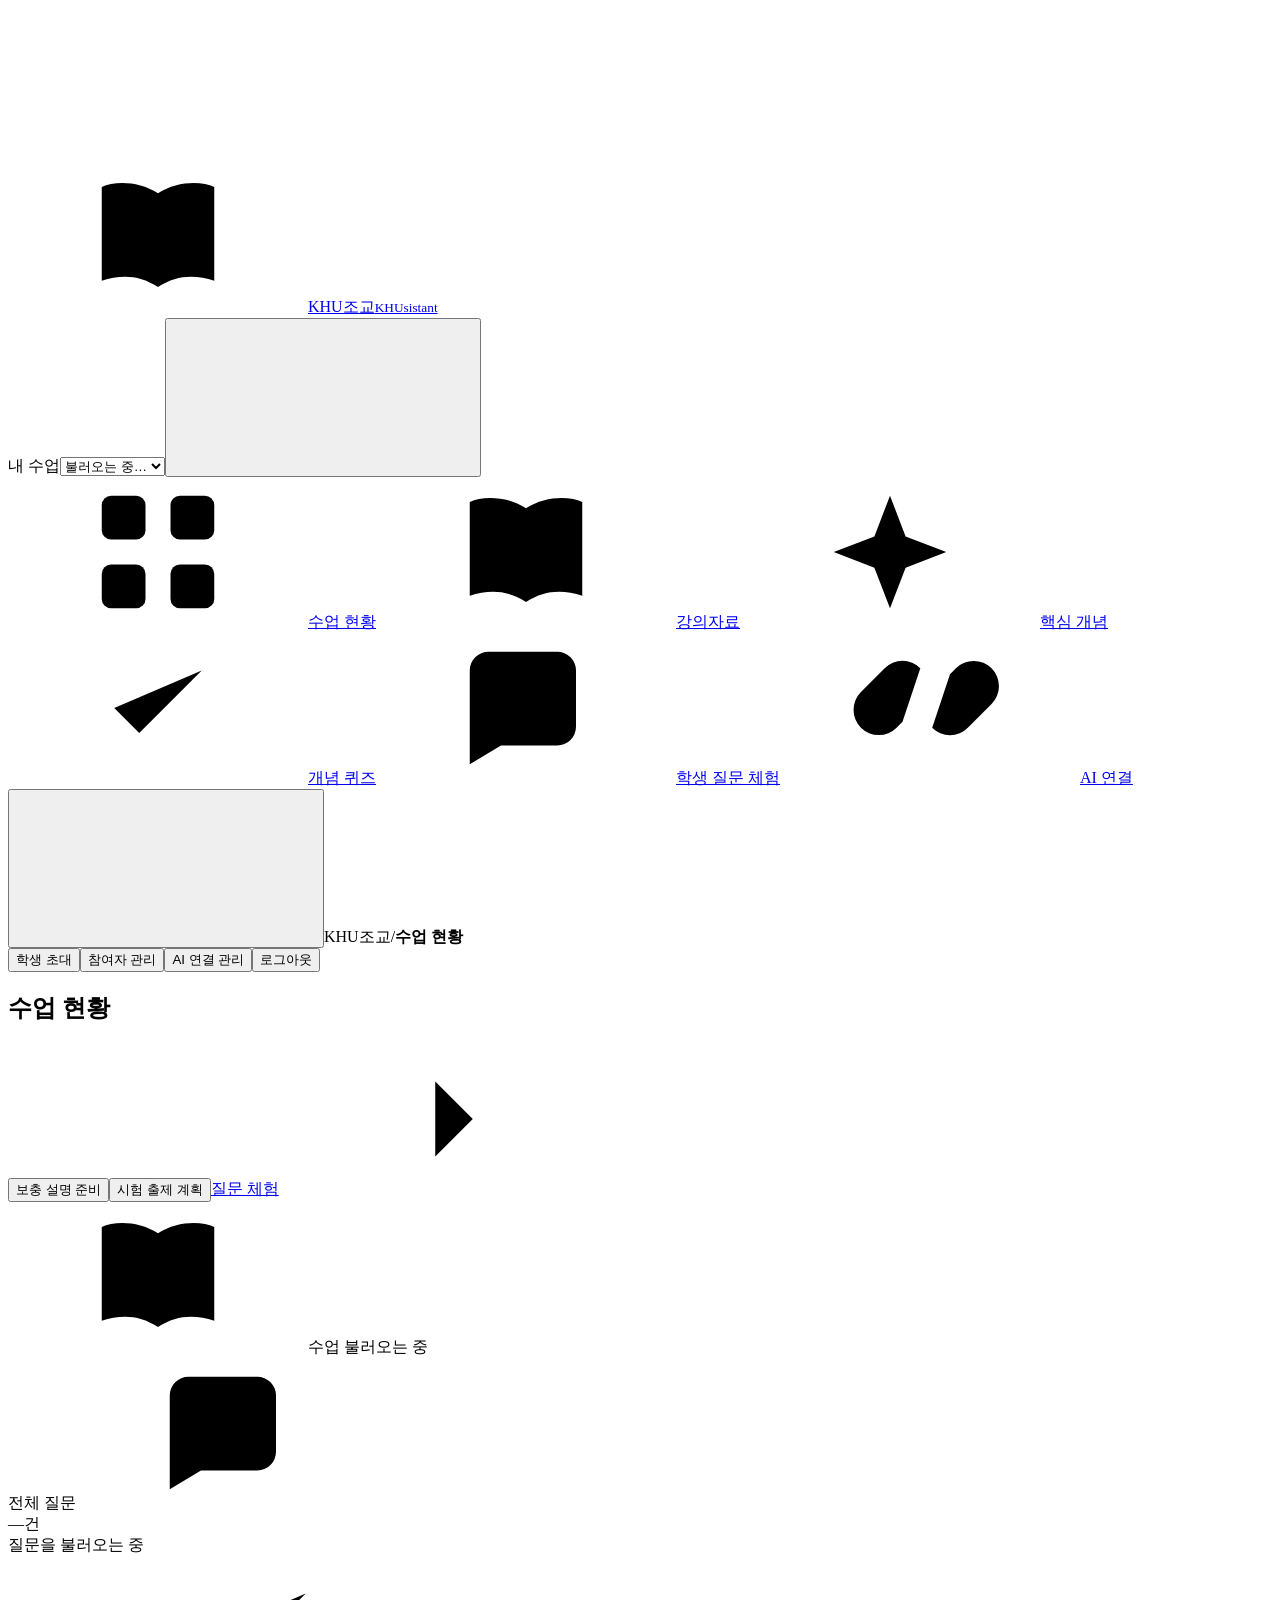
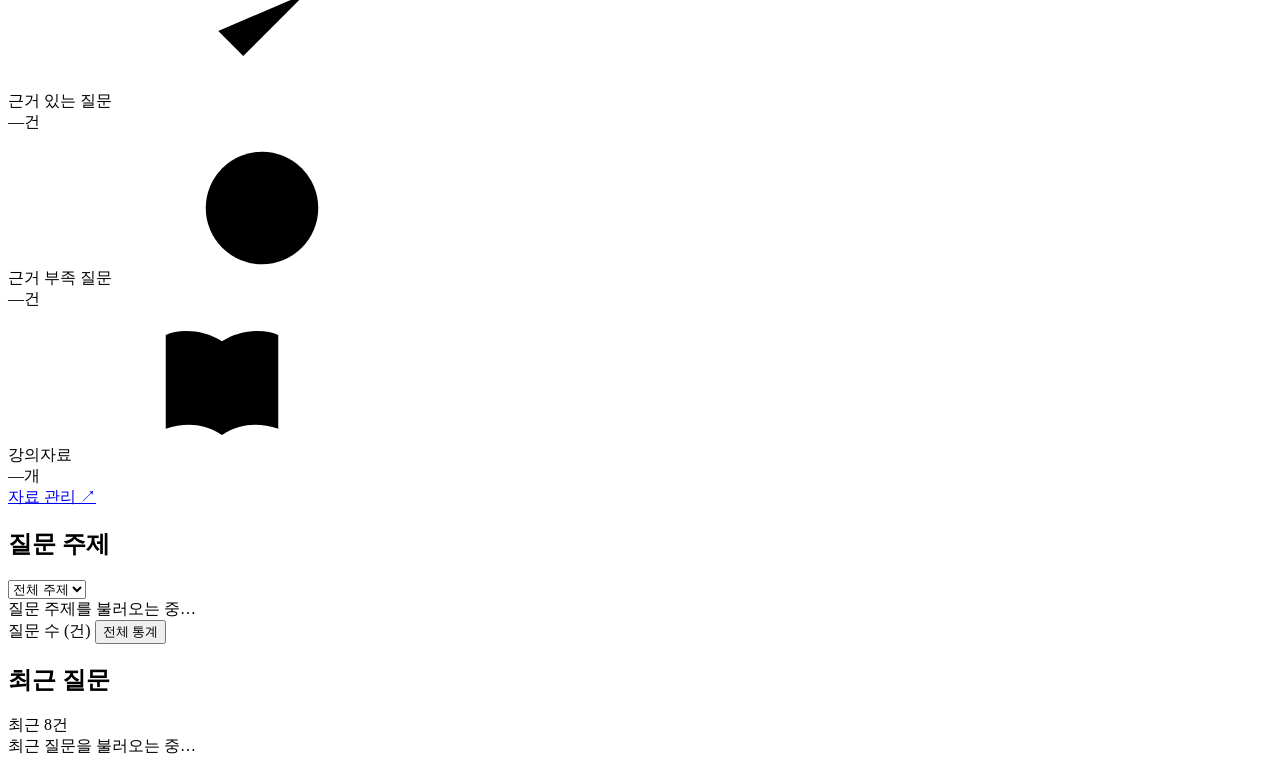
==== commit d867632e: "Add approved concept retrieval and refresh instructor dashboard" ====
--- a/classroom/static/index.html
+++ b/classroom/static/index.html
@@ -31,7 +31,7 @@
 <aside class="sidebar" id="sidebar" aria-label="주 탐색">
   <a class="brand" href="#dashboard" aria-label="KHU조교 홈"><span class="brand-mark" aria-hidden="true"><svg><use href="#i-book"/></svg></span><span>KHU조교<small>KHUsistant</small></span></a>
   <div class="course-control"><label for="course-select">내 수업</label><select id="course-select" aria-label="수업 선택"><option>불러오는 중…</option></select><button id="new-course" class="icon-button" title="새 수업 만들기" aria-label="새 수업 만들기"><svg><use href="#i-plus"/></svg></button></div>
-  <nav class="nav"><a href="#dashboard" data-page="dashboard" data-teacher-only class="active"><svg><use href="#i-grid"/></svg>수업 현황<span class="nav-dot"></span></a><a href="#materials" data-page="materials"><svg><use href="#i-book"/></svg>강의자료</a><a href="#quizzes" data-page="quizzes" data-teacher-only><svg><use href="#i-check"/></svg>개념 퀴즈</a><a href="#student" data-page="student"><svg><use href="#i-chat"/></svg>학생 질문 체험</a><a href="#connect" data-page="connect"><svg><use href="#i-link"/></svg>AI 연결</a></nav>
+  <nav class="nav"><a href="#dashboard" data-page="dashboard" data-teacher-only class="active"><svg><use href="#i-grid"/></svg>수업 현황<span class="nav-dot"></span></a><a href="#materials" data-page="materials"><svg><use href="#i-book"/></svg>강의자료</a><a href="#concepts" data-page="concepts" data-teacher-only><svg><use href="#i-spark"/></svg>핵심 개념</a><a href="#quizzes" data-page="quizzes" data-teacher-only><svg><use href="#i-check"/></svg>개념 퀴즈</a><a href="#student" data-page="student"><svg><use href="#i-chat"/></svg>학생 질문 체험</a><a href="#connect" data-page="connect"><svg><use href="#i-link"/></svg>AI 연결</a></nav>
 </aside>
 <div class="sidebar-shade" id="sidebar-shade"></div>
 <main class="main">
@@ -55,11 +55,20 @@
   </section>
   <section class="page" id="page-materials" aria-labelledby="materials-title" hidden>
     <div class="page-heading"><div><h1 id="materials-title">강의자료</h1></div><span class="outline-label">TXT · MD · PDF</span></div>
+    <div class="quiz-workflow" data-teacher-only><svg><use href="#i-spark"/></svg><p>자료를 등록하면 <strong>핵심 개념을 추출하고 중복 개념을 정리</strong>합니다. <a class="text-link" href="#concepts">핵심 개념 화면</a>에서 설명과 원문 근거를 확인한 뒤 승인해 주세요.</p></div>
     <div class="materials-layout"><article class="panel registration-panel" data-teacher-only><div class="panel-heading"><h2>강의자료 등록</h2></div><div class="segmented" role="tablist" aria-label="등록 방식"><button class="active" id="tab-file" role="tab" aria-selected="true" aria-controls="upload-form">파일 업로드</button><button id="tab-text" role="tab" aria-selected="false" aria-controls="text-form">직접 입력</button></div>
       <form id="upload-form" role="tabpanel" aria-labelledby="tab-file"><label class="dropzone" id="dropzone" for="material-file"><span class="upload-icon"><svg><use href="#i-upload"/></svg></span><strong id="file-label">강의자료를 선택하세요</strong><span>또는 파일을 이곳에 끌어다 놓으세요</span><small>TXT, MD, 텍스트 PDF · 최대 10 MB</small><input id="material-file" type="file" accept=".txt,.md,.pdf" required></label><label class="field-label" for="file-title">자료 제목 <span>선택</span></label><input id="file-title" placeholder="비워두면 파일 이름을 사용해요" maxlength="200"><button class="button button-dark full-width" type="submit"><svg><use href="#i-plus"/></svg>자료 등록하기</button><p class="form-note">이미지로만 된 PDF는 글자 추출이 어려울 수 있어요.</p></form>
       <form id="text-form" role="tabpanel" aria-labelledby="tab-text" hidden><label class="field-label" for="text-title">자료 제목</label><input id="text-title" placeholder="예: 3주차 · 경사하강법" required maxlength="200"><label class="field-label" for="material-text">자료 내용</label><textarea id="material-text" rows="10" maxlength="1000000" placeholder="수업 노트나 강의 내용을 붙여 넣으세요. 제목과 본문을 함께 넣으면 근거를 찾기 좋아요." required></textarea><button class="button button-dark full-width" type="submit"><svg><use href="#i-plus"/></svg>자료 등록하기</button></form>
       <div class="form-status" id="material-status" role="status"></div></article>
       <article class="panel material-library"><div class="panel-heading"><div><h2>등록된 자료 <span class="count-badge" id="material-count">0</span></h2></div><button class="text-link" id="refresh-materials">새로고침</button></div><div id="material-list" class="material-list">자료를 불러오는 중…</div></article></div>
+  </section>
+  <section class="page" id="page-concepts" data-teacher-only aria-labelledby="concepts-title" hidden>
+    <div class="page-heading"><div><h1 id="concepts-title">핵심 개념</h1><p>강의자료에서 추출한 개념을 검토하고 수업의 개념으로 승인하세요.</p></div><button class="button button-outline" id="refresh-concepts">새로고침</button></div>
+    <div class="concept-flow" aria-label="강의자료 전처리 과정"><span>01 · 자료 업로드</span><span aria-hidden="true">→</span><span>02 · 개념 추출·중복 정리</span><span aria-hidden="true">→</span><strong>03 · 교수 검토·승인</strong></div>
+    <p class="panel-description">전체 개념 검색은 교수님이 승인하고 원문 근거가 남아 있는 모든 개념에서 질문에 맞는 내용을 선별합니다. 기존 자료도 개념 추출을 요청하고 초안을 검토·승인해 주세요.</p>
+    <div id="concept-config-notice" class="quiz-workflow" hidden></div>
+    <article class="panel concept-library"><div class="panel-heading"><h2>수업의 개념 <span class="count-badge" id="concept-count">0</span></h2><label class="concept-filter">표시 상태<select id="concept-filter" class="compact-select"><option value="active">검토 대기·승인됨</option><option value="draft">검토 대기</option><option value="approved">승인됨</option><option value="all">전체 이력</option></select></label></div><div id="concept-status-counts" class="quiz-status-counts"></div><div id="concept-list" class="concept-list" aria-live="polite"><div class="empty-state">개념을 불러오는 중…</div></div></article>
+    <article class="panel concept-job-panel"><div class="panel-heading"><h2>자료별 추출 현황</h2><a class="text-link" href="#materials">자료 등록하기 ↗</a></div><div id="concept-jobs" aria-live="polite"><div class="empty-state">추출 현황을 불러오는 중…</div></div></article>
   </section>
   <section class="page" id="page-quizzes" aria-labelledby="quizzes-title" hidden>
     <div class="page-heading"><div><h1 id="quizzes-title">개념 퀴즈</h1><p>초안 검토 후 배포할 수 있습니다.</p></div><button class="button button-dark" id="new-quiz"><svg><use href="#i-plus"/></svg>퀴즈 초안 만들기</button></div>
@@ -70,7 +79,7 @@
   <section class="page" id="page-student" aria-labelledby="student-title" hidden>
     <div class="page-heading"><div><h1 id="student-title">학생 질문 체험</h1></div></div>
     <div class="student-layout"><div><article class="panel ask-panel"><div class="ask-context"><span class="mini-logo" aria-hidden="true">KHU</span><div><strong id="ask-course">현재 수업</strong><span>강의자료에서 질문의 근거를 찾아요.</span></div></div><form id="ask-form"><label class="field-label" for="question-input">어떤 점이 궁금한가요?</label><textarea id="question-input" rows="5" maxlength="2000" placeholder="예: 경사하강법에서 학습률이 너무 크면 어떻게 되나요?" required></textarea><div class="question-examples"><span>이렇게 물어보세요</span><button type="button" data-question="경사하강법이 무엇인가요?">경사하강법이 뭐예요?</button><button type="button" data-question="과적합은 왜 생기고 어떻게 줄이나요?">과적합은 어떻게 줄이나요?</button></div><div class="ask-footer"><span><svg><use href="#i-info"/></svg>질문이 이 수업의 DB에 기록됩니다.</span><button class="button button-primary" type="submit">자료에서 찾기<svg><use href="#i-arrow"/></svg></button></div></form><div id="ask-status" class="form-status" role="status"></div></article><div id="answer-container" aria-live="polite"></div></div>
-      <aside class="student-guide"><h3>질문 처리 과정</h3><ol class="flow-list"><li><span>01</span><div><strong>질문하기</strong><p>학생이 궁금한 점을 물어봐요.</p></div></li><li><span>02</span><div><strong>자료와 퀴즈 연결하기</strong><p>수업 근거와 교수가 승인한 관련 개념 퀴즈를 찾아요.</p></div></li><li><span>03</span><div><strong>답하고 함께 확인하기</strong><p>설명 뒤 퀴즈에 답하면 서버가 채점하고 응답 이력을 기록해요.</p></div></li></ol><div class="guide-note">이 체험 화면은 <strong>근거 발췌 미리보기</strong>를 보여줍니다. 자연어 답변 생성은 연결한 LLM에서 이루어져요.</div><a class="text-link" href="#connect">내 AI에 연결하기 <span>↗</span></a></aside></div>
+      <aside class="student-guide"><h3>질문 처리 과정</h3><ol class="flow-list"><li><span>01</span><div><strong>질문하기</strong><p>학생이 궁금한 점을 물어봐요.</p></div></li><li><span>02</span><div><strong>개념·자료·퀴즈 연결하기</strong><p>질문과 관련된 승인 개념과 원문 근거, 관련 개념 퀴즈를 찾아요.</p></div></li><li><span>03</span><div><strong>답하고 함께 확인하기</strong><p>설명 뒤 퀴즈에 답하면 서버가 채점하고 응답 이력을 기록해요.</p></div></li></ol><div class="guide-note">이 체험 화면은 <strong>근거 발췌 미리보기</strong>를 보여줍니다. 자연어 답변 생성은 연결한 LLM에서 이루어져요.</div><a class="text-link" href="#connect">내 AI에 연결하기 <span>↗</span></a></aside></div>
     <article class="panel quiz-progress-panel"><div class="panel-heading"><div><h2 id="quiz-progress-title">나의 개념 퀴즈 응답</h2></div><button class="text-link" id="refresh-quiz-progress">새로고침</button></div><p class="panel-description" id="quiz-progress-notice">퀴즈에 답하면 개념별 응답 이력이 쌓입니다.</p><div id="quiz-progress-summary" class="quiz-summary"></div><div id="quiz-progress"></div></article>
   </section>
   <section class="page" id="page-connect" aria-labelledby="connect-title" hidden>
@@ -78,7 +87,7 @@
     <div class="connection-status panel"><span class="connection-mark"><svg><use href="#i-link"/></svg></span><div><h2 id="connection-title">연결 상태 확인 중</h2><p id="connection-description"></p></div><span class="chip" id="mode-chip"></span></div>
     <div class="connection-grid"><article class="panel connection-card"><h2>학생의 AI에 연결</h2><p>질문에 맞는 강의자료와 승인된 퀴즈를 찾고, 제출한 답의 채점 결과를 확인합니다. 질문과 퀴즈 응답은 수업별로 기록돼요.</p><label class="field-label">Streamable HTTP 주소</label><div class="copy-line"><code id="student-endpoint"></code><button class="icon-button copy-target" data-copy-target="student-endpoint" aria-label="학생 MCP 주소 복사"><svg><use href="#i-copy"/></svg></button></div><label class="field-label">연결 방식</label><div class="copy-line"><code id="student-stdio">HTTPS OAuth 연결</code><button class="icon-button copy-target" data-copy-target="student-stdio" aria-label="학생 실행 명령 복사"><svg><use href="#i-copy"/></svg></button></div><button class="button button-outline full-width" id="student-prompt">학생용 지시문 보기<svg><use href="#i-arrow"/></svg></button></article>
     <article class="panel connection-card"><h2>교수의 AI에 연결</h2><p>질문·퀴즈 응답을 살펴보고, 보충 설명과 시험 출제를 준비합니다. AI가 제안한 퀴즈 초안은 교수 MCP에서 검토·명시적으로 승인하거나 웹에서 검토 후 배포해요.</p><label class="field-label">Streamable HTTP 주소</label><div class="copy-line"><code id="instructor-endpoint"></code><button class="icon-button copy-target" data-copy-target="instructor-endpoint" aria-label="교수 MCP 주소 복사"><svg><use href="#i-copy"/></svg></button></div><label class="field-label">연결 방식</label><div class="copy-line"><code id="instructor-stdio">HTTPS OAuth 연결</code><button class="icon-button copy-target" data-copy-target="instructor-stdio" aria-label="교수 실행 명령 복사"><svg><use href="#i-copy"/></svg></button></div><button class="button button-outline full-width" id="instructor-prompt">교수용 지시문 보기<svg><use href="#i-arrow"/></svg></button></article></div>
-    <article class="panel setup-notes"><h3>연결 전에 확인하세요</h3><div class="setup-note-grid"><div><span>01</span><h4>HTTPS 주소로 연결</h4><p>배포 서버의 HTTPS MCP 주소를 클라이언트에 추가하세요. Google 로그인 후 연결 권한을 승인하면 됩니다. 로컬 주소는 같은 컴퓨터에서만 사용할 수 있어요.</p></div><div><span>02</span><h4>OpenAI API로 판단</h4><p>서버의 .env.local에 OPEN_API_KEY를 설정하세요. CLASSROOM_MODE=auto는 키가 있으면 gpt-6-luna를 사용하고, 키가 없으면 데모 검색을 사용합니다. codex 모드는 gpt-6-luna, jev 모드는 jev-1.14.0을 요청하며 해당 모델의 OpenAI API 접근 권한이 필요합니다. 변경 후 서버를 재시작하세요. API 키는 서버에만 보관합니다.</p></div><div><span>03</span><h4>교수 도구는 교수에게</h4><p>웹에서는 Google 로그인과 수업별 교수·학생 권한을 검사합니다. MCP 서버를 추가하면 같은 Google 계정으로 로그인하고 연결 권한을 승인합니다. 교수 도구는 담당 교수의 수업에만 접근하며 AI 연결 관리에서 언제든 해제할 수 있습니다.</p></div></div></article>
+    <article class="panel setup-notes"><h3>연결 전에 확인하세요</h3><div class="setup-note-grid"><div><span>01</span><h4>HTTPS 주소로 연결</h4><p>배포 서버의 HTTPS MCP 주소를 클라이언트에 추가하세요. Google 로그인 후 연결 권한을 승인하면 됩니다. 로컬 주소는 같은 컴퓨터에서만 사용할 수 있어요.</p></div><div><span>02</span><h4>OpenAI API로 판단</h4><p>서버의 .env.local에 OPEN_API_KEY를 설정하세요. 기본 설정은 키가 있으면 GPT가 승인된 전체 개념과 연결 원문을 검토하고, 키가 없으면 단어 기반 데모 검색을 사용합니다. 전체 개념 검색을 시작하려면 자료의 개념 추출과 교수 승인을 마쳐 주세요. Jev 모드와 단어 검색 설정은 기존 자료 후보 선별을 사용합니다. 변경 후 서버를 재시작하세요. API 키는 서버에만 보관합니다.</p></div><div><span>03</span><h4>교수 도구는 교수에게</h4><p>웹에서는 Google 로그인과 수업별 교수·학생 권한을 검사합니다. MCP 서버를 추가하면 같은 Google 계정으로 로그인하고 연결 권한을 승인합니다. 교수 도구는 담당 교수의 수업에만 접근하며 AI 연결 관리에서 언제든 해제할 수 있습니다.</p></div></div></article>
   </section>
   </div>
 </main>
